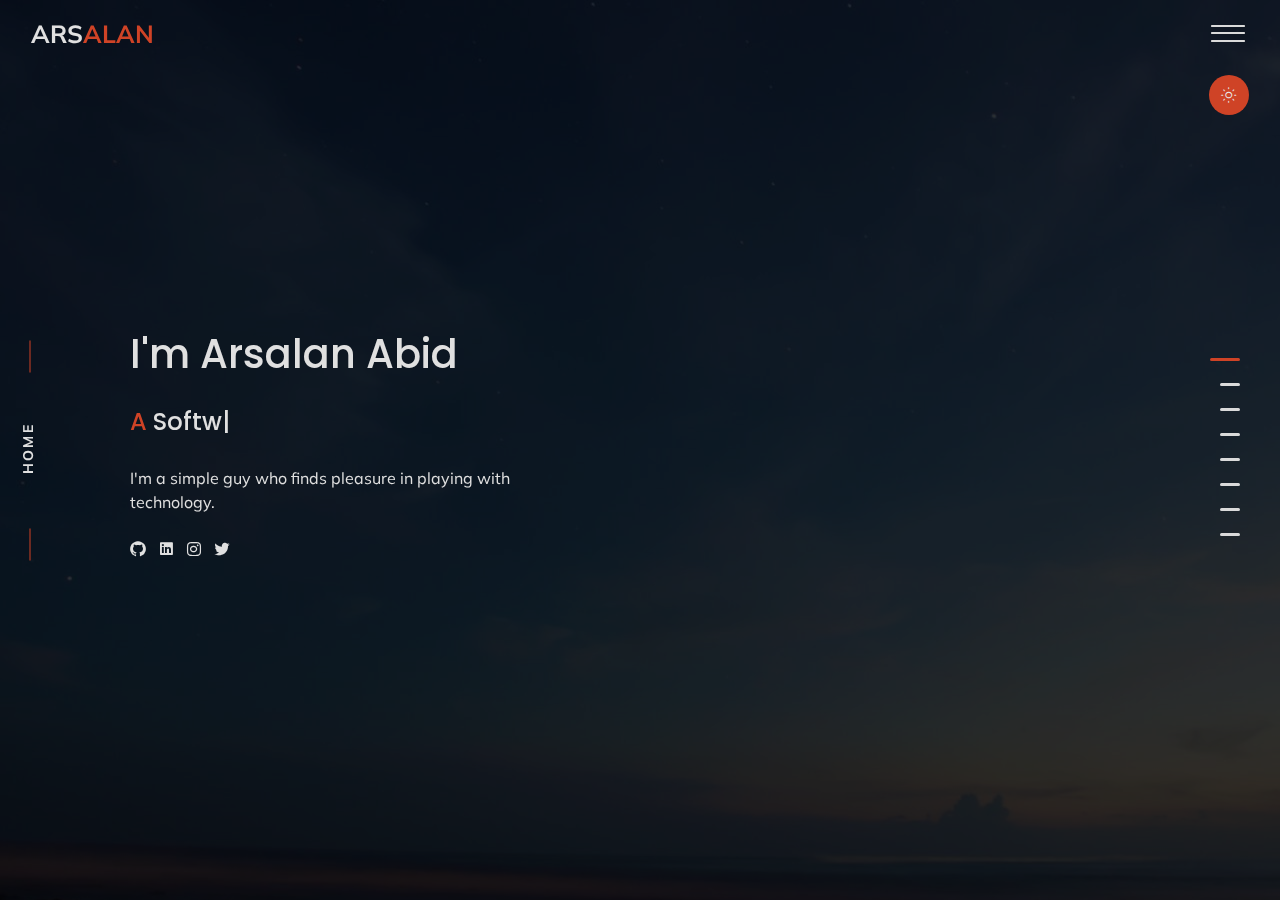
==== htdocs/index.html @ d3861e3c "linkedin address" ====
<!DOCTYPE html>
<html lang="en">
    
<head>
        <!--  meta tags  -->
        <meta charset="UTF-8">
        <meta name="viewport" content="width=device-width, initial-scale=1, shrink-to-fit=no">
        <meta name="description" content="Hi! I'm Arsalan, a software engineer, and here is my portfolio in form of a website." />
        <meta name="keywords" content="software engineer, arsalan.rex, arsalan abid" />
        <meta name="author" content="Arsalan" />

        <!--  Page title  -->
        <title>Arsalan</title>

        <!--  FavIcon  -->
        <link rel="shortcut icon" href="assets/img/favicon.ico">

        <!-- Google Fonts -->
		<link href="https://fonts.googleapis.com/css?family=Muli:400,600" rel="stylesheet">
		<link href="https://fonts.googleapis.com/css?family=Poppins:400,500,600,700" rel="stylesheet">

        <!--  plugins Css  -->
        <link rel="stylesheet" type="text/css" href="assets/css/plugins.css">
        <!--  Custom Style CSS  -->
        <link rel="stylesheet" href="assets/css/style.css">
    </head>

    <body class="pilling-page nill-dark"  data-spy="scroll" data-target="#scrollspy" data-offset="1">

        <!--  Pre Loader orange spinner -->
        <div id="overlayer">
            <span class="spinner-grow spinner-grow-lg loader" role="status" aria-hidden="true"></span>
        </div>


        <!--  Page Pilling  Strat  -->
		 <div id="pagepiling" class="pagepiling">

             <!--   Header Start -->
             <header>
                
                <!--  ARSALAN logo-->
                <div class="logo-area">
                     <a href="index.html" class="logo">
                         <span class="size-sm mb-0 font-weight-bold pl-3 text-dark text-left">ARS<span class="base-color">ALAN</span></span>
                     </a>
                 </div>

                 <div class="header-info-area">
                     <a class="overlay-menu-toggler lni-menu size-md" href="javascript:void(0);"></a>
                     <!--    Overlay Menu Start    -->
                     <div class="overlay-menu bg-blue py-3 px-4 text-center center-item">
                         <!-- Overlay Menu -->
                         <div id="scrollspy" class="overlay-menu-list">
                             <div class="container">
                                 <div class="row">
                                     <div class="col-lg-8 offset-lg-2 overlay-nav">
                                         <ul class="list-group text-left" id="myMenu">
                                             <li data-menuanchor="hero" class="list-group-item"><a href="#hero">Home</a></li>
                                             <li data-menuanchor="about" class="list-group-item"><a href="#about">About me</a></li>
                                             <li data-menuanchor="services" class="list-group-item"><a href="#services">Certifications</a></li>
                                             <li data-menuanchor="portfolio" class="list-group-item"><a href="#portfolio">Pet Projects and Publications</a></li>
                                             <li data-menuanchor="client" class="list-group-item"><a href="#testimonial">References</a></li>
                                         </ul>

                                         <ul class="list-group contact-info text-left mb-0">
                                             <li class="list-group-item"><span>Contact Info :</span></li>
                                             <li class="list-group-item"><span><i class="lni-map-marker"></i> Gaya-823001, India</span></li>
                                             <li class="list-group-item"><span><i class="lni-phone-handset"></i> +91 755-024-7086</span></li>
                                             <li class="list-group-item"><span><i class="lni-envelope"></i> arsalan.rex@gmail.com</span></li>
                                             <li class="list-group-item"><span>Follow me :</span></li>
                                             <li class="list-group-item">
                                                 <ul class="list-inline socails">
                                                    <li class="list-inline-item"><a href="https://github.com/arsalanrex" target="_blank"><i class="lni-github-original text-dark"></i></a></li>
                                                    <li class="list-inline-item"><a href="https://www.linkedin.com/in/arsalan-abid-33552b106/" target="_blank"><i class="lni-linkedin-original text-dark"></i></a></li>
                                                    <li class="list-inline-item"><a href="https://www.instagram.com/arsalan.rex/?hl=en" target="_blank"><i class="lni-instagram-original text-dark"></i></a></li>
                                                    <li class="list-inline-item"><a href="https://twitter.com/Arsalan_rex" target="_blank"><i class="lni-twitter-filled text-dark"></i></a></li>
                                                </ul>
                                             </li>
                                         </ul>
                                     </div>
                                 </div>
                             </div>
                         </div>
                     </div>
                     <!--    Overlay Menu End    -->
                 </div>
             </header>
             <!--   Header End   -->

            <!--    Hero Start    -->
            <section class="section pp-scrollable hero hero-01 bg-dark" id="hero" data-navigation-color="#fff" data-navigation-tooltip="HOME" data-background-image="assets/img/nill.jpg">
                <div class="display-table">
                    <div class="display-content">
                        <div class="container">
                            <div class="title-small">
                                <p class="text-dark">Home</p>
                            </div>
                            <div class="row justify-content-center">
                                <div class="col-lg-12">
                                    <div class="hero-content">
                                        <h1 class="text-dark mb-3">I'm Arsalan Abid</h1>
                                        <h4 class="text-dark text-capitalize mb-0"><span class="base-color">A  </span> <span class="element" data-elements="Software Developer.,System Administrator.,Mobile Application Developer.,Nerd."></span></h4>
                                        <p class="text-dark max-width-450 mx-0 my-4">I'm a simple guy who finds pleasure in playing with technology.</p>
                                        <div>
                                            <ul class="list-inline socails">
                                                <li class="list-inline-item"><a href="https://github.com/arsalanrex" target="_blank"><i class="lni-github-original text-dark"></i></a></li>
                                                <li class="list-inline-item"><a href="https://www.linkedin.com/in/arsalan-abid-33552b106/" target="_blank"><i class="lni-linkedin-original text-dark"></i></a></li>
                                                <li class="list-inline-item"><a href="https://www.instagram.com/arsalan.rex/?hl=en" target="_blank"><i class="lni-instagram-original text-dark"></i></a></li>
                                                <li class="list-inline-item"><a href="https://twitter.com/Arsalan_rex" target="_blank"><i class="lni-twitter-filled text-dark"></i></a></li>
                                            </ul>
                                        </div>
                                    </div>
                                </div>
                            </div>
                        </div>
                    </div>
                </div>
            </section>
            <!--    Hero End    -->

            <!--   About Start   -->
            <section id="about" class="section pp-scrollable about text-dark bg-dark" data-navigation-color="#fff" data-navigation-tooltip="ABOUT ME">
                <div class="display-table">
                    <div class="display-content">
                        <div class="container">
                        <div class="row">
                            <div class="title-small">
                                <p class="text-dark">About me</p>
                            </div>
                        </div>
                        <div class="row mt-4">
                            <div class="col-lg-6">
                                <img src="assets/img/me.jpg" alt="display picture" class="rounded img-thumbnail w-100">
                            </div>
                            <div class="col-lg-6 personal-item  mb-4 mb-lg-0">
                                <h2 class="text-dark mb-2">About <span class="base-color">Me</span></h2>
                                <h5 class="text-dark mb-3">Hello I'm Arsalan Abid</h5>
                                <div class="row">
                                    <div class="col-lg-5 col-sm-6 personal-info">
                                        <p class="text-dark">Birthday : <span class="text-gray"> 23 July 1998</span></p>
                                        <p class="text-dark">Phone : <span class="text-gray">+91 755 024 7086</span></p>
                                        <p class="text-dark">Residence : <span class="text-gray"> Gaya, Bihar, India</span></p>
                                    </div>
                                    <div class="col-lg-5 col-sm-6 personal-info">
                                        <p class="text-dark">Age : <span class="text-gray">22</span></p>
                                        <p class="text-dark">Degree : <span class="text-gray">B.Tech, MBA</span></p>
                                        <p class="text-dark">Mail : <span class="text-gray">arsalan.rex@gmail.com</span></p>
                                    </div>
                                </div>
                                <div class="row">
                                    <div class="col-12">
                                        <a href="cv/CV.pdf" target="_blank" class="pill-button mt-3 mb-lg-0 mr-4">Open Cv</a>
                                        <a href="mailto:arsalan.rex@gmail.com" class="pill-button mt-3 mb-lg-0"> Send Mail</a>
                                    </div>
                                </div>
                            </div>
                        </div>
                    </div>
                    </div>
                </div>
            </section>
            <!--    About End    -->

             <!--   Resume Start   -->
             <section id="resume" class="section pp-scrollable resume bg-dark" data-navigation-color="#fff" data-navigation-tooltip="RESUME">
                 <div class="display-table">
                     <div class="display-content">
                         <div class="container">
                         <div class="row">
                             <div class="title-small">
                                 <p class="text-dark">Resume</p>
                             </div>
                             <div class="col-lg-12">
                                 <div class="text-left">
                                     <h2 class="text-dark mb-3">My <span class="base-color">Resume</span></h2>
                                     <p class="text-muted">A quick summary.</p>
                                 </div>
                             </div>
                         </div>
                         <div class="row mt-4">
                             <div class="col-lg-6">
                                 <h3 class="text-dark mb-2"><i class="lni-graduation base-color"></i>Education</h3>
                                 <ul class="timeline">
                                    <li>
                                        <h6 class="base-color mb-0">Master of Business Administration</h6>
                                        <small class="text-muted ">2020 - 2022</small>
                                        <p class="text-dark py-3">
                                           National Institute of Business Administration, Chennai, TN <br>
                                           Major : Artificial Intelligence/Cloud Computing <br>
                                           CGPA : 9 (aggregate)
                                        </p>
                                    </li>
                                     <li>
                                         <h6 class="base-color mb-0">Bachelor of Technology</h6>
                                         <small class="text-muted ">2016 - 2020</small>
                                         <p class="text-dark py-3">
                                            Sathyabama University, Chennai, TN <br>
                                            Major : Information Technology <br>
                                            CGPA : 8.95 (aggregate)
                                         </p>
                                     </li>
                                     <li>
                                        <h6 class="base-color mb-0">Senior Secondary Education</h6>
                                        <small class="text-muted ">2014 - 2016</small>
                                        <p class="text-dark py-3">
                                            Creane Memorial Senior Secondary School, Gaya, BR <br>
                                            Major : Information Technology <br>
                                        </p>
                                    </li>
                                     <li>
                                         <h6 class="base-color mb-0">Schooling</h6>
                                         <small class="text-muted ">2004 - 2014</small>
                                         <p class="text-dark py-3">Creane Memorial School, Gaya, BR</p>
                                     </li>
                                 </ul>
                             </div>
                             <div class="col-lg-6">
                                 <h3 class="text-dark mb-2 mt-5 mt-lg-0"><i class="lni-pencil base-color"></i>Experience</h3>
                                 <ul class="timeline">
                                    <li>
                                        <h6 class="base-color mb-0">Software Engineer – Dev lead</h6>
                                        <small class="text-muted ">March/2022 to Present</small>
                                        <p class="text-dark py-3">
                                           Cognizant, Kolkata, WB<br>
                                           Migrating, remediating and redeploying over 500 vulnerabilities across 115 legacy (JAVA) applications for Royal Bank of Canada. 
                                           Migration of the said applications was done from SVN to GitHub.
                                       </p>
                                    </li>
                                    <li>
                                        <h6 class="base-color mb-0">Big Data Engineer</h6>
                                        <small class="text-muted ">February/2021 to March/2022</small>
                                        <p class="text-dark py-3">
                                           Cognizant, Kolkata, WB<br>
                                           Reverse engineering, business rule extraction and redesigning of Data Torrent framework (JAVA) for Royal Bank of Canada. 
                                           Migration and deployment of the said project to Scala with Spark SQL.
                                        </p>
                                    </li>
                                    <li>
                                        <h6 class="base-color mb-0">Programmer Analyst, CIS-Cloud-AWS Core</h6>
                                        <small class="text-muted ">December/2020 to February/2021</small>
                                        <p class="text-dark py-3">
                                           Cognizant, Kolkata, WB<br>
                                           Trained under ServiceNow Testing and Automated Test Framework.
                                       </p>
                                    </li>
                                     <li>
                                         <h6 class="base-color mb-0">Assistant Analyst Trainee - Project Lead</h6>
                                         <small class="text-muted ">January/2020 to May/2020</small>
                                         <p class="text-dark py-3">
                                            Cognizant, Chennai, TN<br>
                                            Trained as System Administrator and Application Developer from Cognizant.<br>
                                            Developed an automation application in ServiceNow that can distribute tasks to users based on constraints like experience, status and priority.
                                        </p>
                                     </li>
                                 </ul>
                             </div>
                         </div>
                         <div class="row pt-6">
                             <div class="col-lg-6">
                                 <div class="skill-box pt-4 pt-lg-0 mt-4 mt-lg-0">
                                     <div class="skillbar clearfix" data-percent="95%">
                                         <div class="skillbar-title"><span>Shell Scripting</span></div>
                                         <div class="skillbar-bar"></div>
                                         <div class="skill-bar-percent">95%</div>
                                     </div>
                                     <div class="skillbar clearfix " data-percent="85%">
                                         <div class="skillbar-title"><span>SQL</span></div>
                                         <div class="skillbar-bar"></div>
                                         <div class="skill-bar-percent">85%</div>
                                     </div>
                                     <div class="skillbar clearfix" data-percent="75%">
                                         <div class="skillbar-title"><span>JAVA</span></div>
                                         <div class="skillbar-bar"></div>
                                         <div class="skill-bar-percent">75%</div>
                                     </div>
                                     <div class="skillbar clearfix" data-percent="80%">
                                         <div class="skillbar-title"><span>Linux</span></div>
                                         <div class="skillbar-bar"></div>
                                         <div class="skill-bar-percent">80%</div>
                                     </div>
                                 </div>
                             </div>
                             <div class="col-lg-6">
                                <div class="skill-box pt-4 pt-lg-0 mt-4 mt-lg-0">
                                    <div class="skillbar clearfix" data-percent="95%">
                                        <div class="skillbar-title"><span>Big Data</span></div>
                                        <div class="skillbar-bar"></div>
                                        <div class="skill-bar-percent">70%</div>
                                    </div>
                                    <div class="skillbar clearfix " data-percent="85%">
                                        <div class="skillbar-title"><span>Mobile Application Development</span></div>
                                        <div class="skillbar-bar"></div>
                                        <div class="skill-bar-percent">85%</div>
                                    </div>
                                    <div class="skillbar clearfix" data-percent="75%">
                                        <div class="skillbar-title"><span>System Administrator</span></div>
                                        <div class="skillbar-bar"></div>
                                        <div class="skill-bar-percent">75%</div>
                                    </div>
                                    <div class="skillbar clearfix" data-percent="80%">
                                        <div class="skillbar-title"><span>ServiceNow</span></div>
                                        <div class="skillbar-bar"></div>
                                        <div class="skill-bar-percent">80%</div>
                                    </div>
                                </div>
                            </div>
                         </div>
                     </div>
                     </div>
                 </div>
             </section>
             <!--   Resume End   -->

             <!--   Certifications Start   -->
             <section id="services" class="section pp-scrollable services bg-dark" data-navigation-color="#fff" data-navigation-tooltip="CERTIFICATIONS">
                 <div class="display-table">
                     <div class="display-content">
                        <div class="container">
                         <div class="row">
                             <div class="title-small">
                                 <p class="text-dark">Certifications</p>
                             </div>
                             <div class="col-lg-12">
                                 <div class="text-left">
                                     <h2 class="text-dark mb-3">My <span class="base-color">Certifications</span></h2>
                                     <p class="text-muted">Areas I excel in.</p>
                                 </div>
                             </div>
                         </div>
                         <div class="row mt-4">
                             <!-- Item 01 -->
                             <div class="col-lg-4 text-left">
                                 <div class="services-item">
                                     <div class="float-left mt-lg-1 d-inline-block services-icon">
                                        <i class="lni-check-mark-circle size-md base-color"></i>
                                    </div>
                                     <div class="services-content">
                                         <h5 class="mb-3">Application Developer</h5>
                                         <p class="text-muted mb-0">Certified Application Developer - ServiceNow (August, 2020).</p>
                                     </div>
                                 </div>
                             </div>
                             <!-- Item 02 -->
                             <div class="col-lg-4 text-left">
                                 <div class="services-item">
                                     <div class="float-left mt-lg-1 d-inline-block services-icon">
                                         <i class="lni-check-mark-circle size-md base-color"></i>
                                     </div>
                                     <div class="services-content">
                                         <h5 class="mb-3">System Administrator</h5>
                                         <p class="text-muted mb-0">Certified System Administrator - ServiceNow (July, 2020).</p>
                                     </div>
                                 </div>
                             </div>
                             <!-- Item 03 -->
                             <div class="col-lg-4 text-left">
                                 <div class="services-item">
                                     <div class="float-left mt-lg-1 d-inline-block services-icon">
                                        <i class="lni-check-mark-circle size-md base-color"></i>
                                    </div>
                                     <div class="services-content">
                                         <h5 class="mb-3">Data Mining</h5>
                                         <p class="text-muted mb-0">Data Mining - NPTEL (April, 2019).</p>
                                     </div>
                                 </div>
                             </div>
                             <!-- Item 04 -->
                             <div class="col-lg-4 text-left">
                                 <div class="services-item">
                                     <div class="float-left mt-lg-1  d-inline-block services-icon">
                                        <i class="lni-check-mark-circle size-md base-color"></i>
                                    </div>
                                     <div class="services-content">
                                         <h5 class="mb-3">Networking</h5>
                                         <p class="text-muted mb-0">Introduction to Networks - Cisco Networking Academy (May, 2018).</p>
                                     </div>
                                 </div>
                             </div>
                             <!-- Item 05 -->
                             <div class="col-lg-4 text-left">
                                 <div class="services-item">
                                     <div class="float-left mt-lg-1 d-inline-block services-icon">
                                        <i class="lni-check-mark-circle size-md base-color"></i>
                                    </div>
                                     <div class="services-content">
                                         <h5 class="mb-3">Python</h5>
                                         <p class="text-muted mb-0">Programming, Data Structures and Algorithms Using Python - NPTEL (March, 2018).</p>
                                     </div>
                                 </div>
                             </div>
                             <!-- Item 06 -->
                             <div class="col-lg-4 text-left">
                                 <div class="services-item">
                                     <div class="float-left mt-lg-1 d-inline-block services-icon">
                                        <i class="lni-check-mark-circle size-md base-color"></i>
                                    </div>
                                     <div class="services-content">
                                         <h5 class="mb-3">Hacking Engagement</h5>
                                         <p class="text-muted mb-0">Hacking of websites and other web applications - Sensefil Technologies (March 2017).</p>
                                     </div>
                                 </div>
                             </div>
                         </div>
                     </div>
                     </div>
                 </div>
             </section>
             <!--   Services End   -->

            <!--  Portfolio Start  -->
            <section id="portfolio" class="section pp-scrollable portfolio bg-dark" data-navigation-color="#fff" data-navigation-tooltip="PROJECTS">
                <div class="display-table">
                    <div class="display-content">
                        <div class="container">
                        <div class="row">
                            <div class="title-small">
                                <p class="text-dark">Projects</p>
                            </div>
                            <div class="col-lg-12">
                                <div class="text-left">
                                    <h2 class="text-dark">Pet Projects and <span class="base-color">Publications</span></h2>
                                    <p class="text-muted mx-auto section-subtitle mt-3">Stuff I've been working on in my free time.</p>
                                </div>
                            </div>
                        </div>
                        <div class="row mt-4">
                            <div class="col-lg-6">
                                <h3 class="text-dark mb-2"><i class="lni-graduation base-color"></i>Pet Projects</h3>
                                <ul class="timeline">
                                    <li>
                                       <h6 class="base-color mb-0">Pdf management software</h6>
                                       <p class="text-dark py-3">An open-source, MIT licenced, computer software made for Linux operating system built using BASH script. 
                                        Uses pdftk and imagemagick dependencies.</p>
                                   </li>
                                    <li>
                                        <h6 class="base-color mb-0">Application to check if a mobile network is online</h6>
                                        <p class="text-dark py-3">An application to check if the SIM is active or not. 
                                            It shows offline in case the mobile is switched off or if it is in flight mode and online when the device is active.</p>
                                    </li>
                                    <li>
                                        <h6 class="base-color mb-0">Kitchen Management Application</h6>
                                        <p class="text-dark py-3">An application to manage, monitor and decide the daily consumption of food at an industrial level to minimize wastage. 
                                            Uses MySQL as the back-end database.</p>
                                    </li>
                                    <li>
                                        <h6 class="base-color mb-0">Messaging Application</h6>
                                        <p class="text-dark py-3">The application uses email ID instead of mobile numbers for better security and uses Google Firebase as the back-end database.</p>
                                    </li>
                                </ul>
                            </div>
                            <div class="col-lg-6">
                                <h3 class="text-dark mb-2 mt-5 mt-lg-0"><i class="lni-pencil base-color"></i>Publications</h3>
                                <ul class="timeline">
                                    <li>
                                        <h6 class="base-color mb-0">Multi-Tier Data Encryption Algorithm</h6>
                                        <small class="text-muted ">4th International Conference on Trends in Electronics and Informatics (ICOEI 2020) - IEEE, ISBN: 978-1-7281-5517-3</small>
                                        <p class="text-dark py-3">The algorithm(implemented using POSIX) performs encryption and decryption of data using pre-existing libraries
                                            (TAR, a utility from GNU project, OpenSSL, a toolkit containing the implementations of SSL and TLS protocols, Advanced encryption Standard, 
                                            AES-256-CBC and other open source libraries) to improve space complexity.</p>
                                    </li>
                                </ul>
                            </div>
                        </div>
                    </div>
                </div>
            </section>
            <!--   Portfolio End   -->

            <!-- Testimonial Start -->
            <section id="testimonial" class="section pp-scrollable testimonial text-center bg-dark" data-navigation-color="#fff" data-navigation-tooltip="REFERENCES">
                <div class="display-table">
                    <div class="display-content">
                        <div class="container">
                            <div class="row">
                                <div class="title-small">
                                    <p class="text-dark">References</p>
                                </div>
                                <div class="col-lg-12">
                                    <div class="text-left">
                                        <h2 class="text-dark">My  <span class="base-color">References</span></h2>
                                        <p class="text-muted mt-1">What people say about me</p>
                                    </div>
                                </div>
                            </div>
                            <div class="row mt-4">
                                <div class="col-12">
                                    <div class="owl-carousel">
                                        <!-- Item 01 -->
                                        <div class="testimonial-item text-left">
                                            <p class="mb-2 text-muted">" Quote 1 "</p>
                                            <div class="float-left mt-4 mr-3 mr-sm-4">
                                                <img src="assets/img/p1.jpg" alt="/" class="rounded-circle">
                                            </div>
                                            <h4 class="float-left mt-5">-Pranay Kumar, <span class="font-weight-bold">Tech Mahindra</span></h4>
                                        </div>
                                        <!-- Item 02 -->
                                        <div class="testimonial-item text-left">
                                            <p class="mb-2 text-muted">" Quote 2 "</p>
                                            <div class="float-left mt-4 mr-3 mr-sm-4">
                                                <img src="assets/img/p2.jpg" alt="/" class="rounded-circle">
                                            </div>
                                            <h4 class="float-left mt-5">-Uday Kumar, <span class="font-weight-bold">Cognizant</span></h4>
                                        </div>
                                        <!-- Item 03 -->
                                        <div class="testimonial-item text-left">
                                            <p class="mb-2 text-muted">" Quote 3 "</p>
                                            <div class="float-left mt-4 mr-3 mr-sm-4">
                                                <img src="assets/img/p3.jpg" alt="/" class="rounded-circle">
                                            </div>
                                            <h4 class="float-left mt-5">-Kuldeep Kumar, <span class="font-weight-bold">UX Designer</span></h4>
                                        </div>
                                        <!-- Item 04 -->
                                        <div class="testimonial-item text-left">
                                            <p class="mb-2 text-muted">" Quote 4 "</p>
                                            <div class="float-left mt-4 mr-3 mr-sm-4">
                                                <img src="assets/img/p4.jpg" alt="/" class="rounded-circle">
                                            </div>
                                            <h4 class="float-left mt-5">-Vimali JS, <span class="font-weight-bold">Sathyabama University</span></h4>
                                        </div>
                                    </div>
                                </div>
                            </div>
                        </div>
                    </div>
                </div>
            </section>
            <!--  Testimonial End  -->

            <!--   Contact Start   -->
            <section id="contact" class="section pp-scrollable contact bg-dark" data-navigation-color="#fff" data-navigation-tooltip="CONTACT">
                <div class="display-table">
                    <div class="display-content">
                        <div class="container">
                        <div class="row">
                            <div class="title-small">
                                <p class="text-dark">Get in Touch</p>
                            </div>
                            <div class="col-lg-12">
                                <div class="text-left">
                                    <h2 class="text-dark">Get <span class="base-color">In Touch</span></h2>
                                    <p class="text-muted mx-auto section-subtitle mt-3">Feel Free To Contact Me Any Time</p>
                                </div>
                            </div>
                        </div>

                        <div class="row mt-5">
                            <div class="col-lg-6 text-left">
                                <div class="contact-form">
                                    <h6 class="font-weight-semibold">Current Objective </h6>
                                    <p class="text-muted mt-3">To expand on my knowledge of Cyber Security, its workings, and real-time applications. 
                                        To gain skills that would help me further the studies done on the topic giving me an edge that would help me leave an imprint on the industry.</p>
                                    <div class="mt-4">
                                        <p class="mt-2 font-weight-bold"> Address : <span class="text-muted"> Gaya - 823001, India</span></p>
                                        <p class="mt-2 font-weight-bold"> Phone : <span class="text-muted"> +91 755-024-7086</span></p>
                                        <p class="mt-2 font-weight-bold"> Mail : <span class="text-muted">arsalan.abid@gmail.com </span></p>
                                    </div>
                                </div>
                            </div>
                        </div>
                    </div>
                    </div>
                </div>
            </section>
            <!--   Contact End   -->

             <!--   Footer Start   -->
             <div id="footer" class="section pp-scrollable footer" data-navigation-color="#fff" data-navigation-tooltip="FOOTER" data-background-image="assets/img/nill.jpg">
                 <div class="container-fluid">
                     <div class="row py-6">
                         <div class="title-small">
                             <p class="text-dark">Footer</p>
                         </div>
                         <div class="text-center m-auto">
                            <p class="text-dark size-sm">ARS<span class="base-color">ALAN</span></p>
                            <ul class="list-inline socails">
                               <li class="list-inline-item"><a href="https://github.com/arsalanrex" target="_blank"><i class="lni-github-original text-dark"></i></a></li>
                               <li class="list-inline-item"><a href="https://www.linkedin.com/in/mohammad-arsalan-abid/" target="_blank"><i class="lni-linkedin-original text-dark"></i></a></li>
                               <li class="list-inline-item"><a href="https://www.instagram.com/arsalan.rex/?hl=en" target="_blank"><i class="lni-instagram-original text-dark"></i></a></li>
                               <li class="list-inline-item"><a href="https://twitter.com/Arsalan_rex" target="_blank"><i class="lni-twitter-filled text-dark"></i></a></li>
                             </ul>
                         </div>
                     </div>
                 </div>
             </div>
             <!--   Footer End   -->

             <!--   Color Scheme  -->
             <a class="color-scheme text-white bg-base-color d-inline-block" href="javascript:void(0)"><i class="lni-sun"></i></a>

        </div>
        <!--  Page Pilling  End -->


        <!--  JavaScripts  -->
        <script data-cfasync="false" src="../../cdn-cgi/scripts/5c5dd728/cloudflare-static/email-decode.min.js"></script><script src="assets/js/jquery-3.4.1.min.js"></script>
        <!--  Plugins JS  -->
        <script src="assets/js/plugins.js"></script>
        <!--  Custom JS  -->
        <script src="assets/js/nill.js"></script>
    </body>

</html>
---- htdocs/assets/css/style.css ----
/***********************
    1.GENERAL
    2.PRELOADER
    3.FIX
    4.OVERLAY MENU
    5.HERO
    6.COUNT TO
    7.RESUME
    8.SKILL
    9.SERVICES
    10.PORTFOLIO
    11.CLIENT
    12.BLOG
    13.CONTACT
    14.FOOTER
    15.NILL-DARK
	16.RESPONSIVE
************************/
/*-------------------------
         GENERAL
-------------------------*/
html,
body {
    overscroll-behavior-y: contain;
}
body {
  font-family: "Muli", sans-serif;
}

::-moz-selection {
  background: rgba(255, 74, 41, 0.3);
}

::selection {
  background: rgba(255, 74, 41, 0.3);
}

::-moz-selection {
  background: rgba(255, 74, 41, 0.3);
}

.full-screen {
  height: 100vh;
}

h1, h2, h3, h4, h5, h6 {
  font-family: "Poppins", sans-serif;
  line-height: 1.618;
}

.base-color {
  color: #e24727 !important;
}

.bg-base-color {
  background-color: #e24727 !important;
}

.z-index {
  z-index: 2;
}

.w-40 {
  width: 40% !important;
}

h2 span {
  font-weight: 600;
}

.pt-6, .py-6 {
  padding-top: 6rem;
}

.pb-6, .py-6 {
  padding-bottom: 6rem;
}

a:hover {
  text-decoration: none;
}

a, button {
  outline: none !important;
}

.max-width-365 {
  max-width: 365px;
  margin: 0 auto;
}

.pill-button {
  background-color: #e24727;
  border: 2px solid #e24727;
  border-radius: 25px;
  padding: 10px 30px;
  color: #ffffff;
  -webkit-transition: all 0.3s ease;
  transition: all 0.3s ease;
  font-size: 16px;
  display: inline-block;
}

.pill-button:hover {
  background-color: #b73c23;
  border-color: #b73c23;
  color: #ffffff;
}

.display-table {
  display: table;
  width: 100%;
  height: 100%;
}

.display-content {
  vertical-align: middle;
  display: table-cell;
  padding: 5rem 0;
}

.center-item {
  display: -webkit-box;
  display: -ms-flexbox;
  display: flex;
  -webkit-box-pack: center;
  -ms-flex-pack: center;
  justify-content: center;
  -webkit-box-orient: vertical;
  -webkit-box-direction: normal;
  -ms-flex-direction: column;
  flex-direction: column;
  -webkit-box-align: center;
  -ms-flex-align: center;
  align-items: center;
}

/*-------------------------
        PRELOADER
-------------------------*/
#overlayer {
  width: 100%;
  height: 100%;
  position: fixed;
  z-index: 9999;
  background: #222;
}

.loader {
  position: fixed;
  top: calc(50% - 20px);
  left: calc(50% - 20px);
  z-index: 99999;
  color: #e24727;
}

/*-------------------------
        FIX
-------------------------*/
header {
  padding: 15px;
  width: 100%;
  background-color: transparent;
  position: fixed;
  z-index: 1030;
  top: 0;
}

#pp-nav li {
  margin: 0.75rem 0.5rem;
}

#pp-nav li a {
  padding: 0.5rem;
}

#pp-nav li span {
  width: 20px;
  height: 3px;
  background-color: #2a2a2b;
  border: none;
  border-radius: 1rem;
  -webkit-transition: all 0.5s ease;
  transition: all 0.5s ease;
}

#pp-nav li .active span {
  background-color: #e24727;
  width: 30px;
  -webkit-transform: translateX(-10px);
          transform: translateX(-10px);
}

#pp-nav li .pp-tooltip {
  color: #222;
  font-size: 10px;
  font-weight: 500;
  -webkit-transition: all 0.5s ease;
  transition: all 0.5s ease;
  -webkit-transform: translateY(-3px);
          transform: translateY(-3px);
}

#pp-nav li .active ~ .pp-tooltip {
  padding-right: 0.75rem;
}

#pp-nav.right {
  right: 2.5rem;
}

.pp-slidesNav li {
  margin: 0.75rem 0.5rem;
}

.pp-slidesNav span {
  width: 20px;
  height: 3px;
  background-color: #929292;
  border: none;
  border-radius: 1rem;
  -webkit-transition: all 0.5s ease;
  transition: all 0.5s ease;
}

.pp-slidesNav .active span {
  background-color: #9e6b2b;
  width: 30px;
  -webkit-transform: translateX(-10px);
          transform: translateX(-10px);
}

.title-small {
  position: absolute;
  top: calc(50% - 12px);
  width: 280px;
  left: -7rem;
  z-index: 2;
}

.title-small p {
  font-size: 14px;
  color: #000000;
  text-transform: uppercase;
  letter-spacing: 0.17em;
  text-align: center;
  -webkit-transform: rotate(-90deg);
          transform: rotate(-90deg);
  position: relative;
  display: block;
  font-weight: 700;
}

.title-small p:before {
  content: '';
  width: 32px;
  height: 1px;
  background: #e24727;
  position: absolute;
  left: 28px;
  top: 12px;
}

.title-small p:after {
  content: '';
  width: 32px;
  height: 1px;
  background: #e24727;
  position: absolute;
  top: 12px;
  right: 32px;
}

/*-------------------------
    OVERLAY MENU
-------------------------*/
.overlay-menu {
  background-color: #222;
  position: fixed;
  top: 0;
  right: 0;
  width: 100%;
  height: 100vh;
  -webkit-transition: all 0.3s ease;
  transition: all 0.3s ease;
  z-index: 1030;
  opacity: 0;
  visibility: hidden;
}

.overlay-menu a:hover {
  color: #e24727 !important;
}

.overlay-menu a.active {
  color: #e24727 !important;
}

.overlay-menu .overlay-menu-list {
  width: 100%;
}

.overlay-menu .overlay-menu-list .overlay-nav > ul {
  width: 50%;
  float: left;
}

.overlay-menu .overlay-menu-list .overlay-nav a, .overlay-menu .overlay-menu-list .overlay-nav span, .overlay-menu .overlay-menu-list .overlay-nav p {
  color: #dbdbdb;
  font-size: 14px;
  letter-spacing: 2px;
  padding: 0.75rem;
  display: inline-block;
  font-family: "Poppins", sans-serif;
  font-weight: 500;
}

.overlay-menu .overlay-menu-list .overlay-nav .contact-info li:first-child span {
  font-size: 16px;
  color: #ffffff;
  font-weight: 600;
}

.overlay-menu .overlay-menu-list .overlay-nav .contact-info li span i {
  font-size: 18px;
  position: relative;
  top: 2px;
}

.overlay-menu .overlay-menu-list .overlay-nav .contact-info .socails li i {
  font-size: 20px;
  font-weight: 400;
}

.overlay-menu .overlay-menu-list .list-group-item {
  padding: 0;
  margin: 0;
  border: none;
  background-color: transparent !important;
  text-transform: uppercase;
}

.overlay-menu.show {
  opacity: 1;
  visibility: visible;
  cursor: url(../img/cursor-white.png), auto;
}

.pilling-page .overlay-menu .overlay-menu-list .list-group-item {
  padding: 0;
  margin: 0;
  border: none;
  background-color: transparent !important;
  text-transform: uppercase;
}

.overlay-menu-toggler {
  position: absolute;
  top: 5px;
  color: #222 !important;
  padding: 10px;
  right: 24px;
  z-index: 1029;
  border-radius: 0 4px 4px 0;
  -webkit-transition: all 0.3s ease;
  transition: all 0.3s ease;
  opacity: 1;
}

.overlay-menu-toggler.move {
  opacity: 0;
}

/*-------------------------
          HERO
-------------------------*/
.hero .personal-item h1 {
  font-size: 2rem !important;
}

.hero .personal-item .personal-info p {
  font-weight: 600;
}

.hero .personal-item .personal-info span {
  font-weight: 300;
}

.hero .personal-img img {
  width: 100%;
  background-color: rgba(255, 255, 255, 0.4);
  border: none;
}

.hero .social-icon .list-inline-item i {
  font-size: 1.2rem;
}

.hero .social-icon .list-inline-item i:hover {
  color: #e24727 !important;
}

.hero .social-icon .list-inline-item:not(:last-child) {
  margin-right: 1rem;
}

/*-------------------------
          HERO
-------------------------*/
.hero-01 {
  background-size: cover;
  -webkit-box-shadow: inset 0 0 0 2000px rgba(255, 255, 255, 0.4);
  box-shadow: inset 0 0 0 2000px rgba(255, 255, 255, 0.4);
}

/*-------------------------
          HERO
-------------------------*/
.hero-02 .hero-content {
  position: absolute;
  top: 50%;
  left: 0;
  -webkit-transform: translateY(-50%);
          transform: translateY(-50%);
  z-index: 2;
  right: 0;
}

.hero-02 .hero-content p {
  max-width: 500px;
}

.hero-02 #hero-slider {
  opacity: 0.6;
}

.hero-02 .hero-item1 {
  background: url("../img/slider-1.jpg") no-repeat center;
}

.hero-02 .hero-item2 {
  background: url("../img/slider-2.jpg") no-repeat center;
}

.hero-02 .hero-item3 {
  background: url("../img/slider-3.jpg") no-repeat center;
}

.hero-02 .hero-slide {
  background-size: 100%;
}

.hero-02 .hero-slide.zoom {
  background-size: 200%;
  -webkit-transition: background-size 20s ease;
  transition: background-size 20s ease;
}

.hero-02 .hero-icon {
  text-align: center;
  position: absolute;
  bottom: 40px;
  z-index: 1;
  left: calc(50% - 8px);
  -webkit-animation: bounce 2s infinite;
          animation: bounce 2s infinite;
}

/*-------------------------
          HERO-03
-------------------------*/
.hero-03 .hero-center {
  position: relative;
  top: 50%;
  -webkit-transform: translateY(-50%);
          transform: translateY(-50%);
  z-index: 3;
}

.hero-03 .hero-content p {
  max-width: 500px;
}

.hero-03 .hero-icon {
  text-align: center;
  position: absolute;
  bottom: 40px;
  z-index: 1;
  left: calc(50% - 8px);
  -webkit-animation: bounce 2s infinite;
          animation: bounce 2s infinite;
}

.hero-03 .video-overlay {
  position: absolute;
  top: 0;
  left: auto;
  right: 0;
  bottom: 0;
  width: 100%;
  opacity: 0.3;
  overflow: hidden;
}

/*-------------------------
          HERO-04
-------------------------*/
.hero-04 .hero-item-image {
  height: 100%;
  background-size: cover !important;
}

.hero-04 .swiper-container {
  width: 100%;
  height: 100%;
}

.hero-04 .hero-swiper {
  height: 100vh;
  overflow-y: hidden;
}

.hero-04 .hero-swiper .hero-text {
  height: 100vh;
  overflow-y: hidden;
}

.hero-04 .hero-swiper .hero-text .swiper-slide {
  height: 100vh;
  overflow-y: hidden;
}

.hero-04 .hero-swiper .hero-images {
  height: 100vh;
  overflow-y: hidden;
}

.hero-04 .hero-swiper .hero-images .swiper-slide {
  height: 100vh;
  overflow-y: hidden;
}

.hero-04 .swiper-buttons {
  position: relative;
  bottom: 0;
}

.hero-04 .swiper-button-next, .hero-04 .swiper-button-prev {
  bottom: 0;
  top: inherit;
  width: 5rem;
  height: 3.5rem;
  background-color: #2a2a2b;
  outline: none !important;
}

.hero-04 .swiper-button-next::after, .hero-04 .swiper-button-prev::after {
  font-size: 1.5rem;
  color: #ffffff;
  font-weight: 700;
}

.hero-04 .swiper-button-next, .hero-04 .swiper-container-rtl .swiper-button-prev {
  left: 50%;
  right: inherit;
}

.hero-04 .swiper-button-prev, .hero-04 .swiper-container-rtl .swiper-button-next {
  right: 50%;
  left: inherit;
}

.hero-04 .swiper-slide {
  text-align: center;
  font-size: 18px;
  background: #fff;
}

.hero-04 .swiper-slide .hero-item-text {
  margin: auto;
  position: relative;
  height: 100%;
  max-width: 400px;
}

.hero-04 .swiper-slide .hero-item-text .slider-content {
  position: relative;
  top: 40%;
  -webkit-transform: translateY(-50%);
          transform: translateY(-50%);
}

.hero-04 .swiper-slide .hero-item-text .slider-content h2 {
  font-size: 4rem;
  font-weight: bold;
  font-family: 'Arima Madurai', cursive;
}

.hero-04 .swiper-slide .hero-item-text .slider-number {
  position: absolute;
  display: inline-block;
  left: -10px;
  bottom: -60px;
}

.hero-04 .swiper-slide .hero-item-text .slider-number span {
  font-family: 'Arima Madurai', cursive;
  font-weight: 900;
  font-size: 12rem;
  opacity: 0.2;
}

.hero-04 .text-swiper {
  position: relative;
  height: 100%;
}

/*-------------------------
         Count up
-------------------------*/
.count-number {
  font-size: 1.5rem;
}

.count-content {
  margin: 10px 0;
}

/*-------------------------
         RESUME
-------------------------*/
ul.timeline {
  list-style-type: none;
  position: relative;
}

ul.timeline:before {
  content: ' ';
  background: #929292;
  display: inline-block;
  position: absolute;
  left: 9px;
  top: 30px;
  width: 2px;
  height: 100%;
  z-index: 400;
}

ul.timeline > li:before {
  content: ' ';
  background-color: #ffffff;
  display: inline-block;
  border-radius: 50%;
  border: 3px solid #e24727;
  left: -40px;
  width: 20px;
  height: 20px;
  z-index: 400;
  top: 29px;
  position: relative;
}

.resume h3 i {
  padding-right: 0.75rem;
}

/*-------------------------
          Skill
-------------------------*/
.skill-box .skillbar {
  position: relative;
  display: block;
  width: 100%;
  height: 2px;
  border-radius: 5px;
  -webkit-transition: 0.1s linear;
  transition: 0.1s linear;
  background: #eee;
}

.skill-box .skillbar:not(:last-child) {
  margin-bottom: 40px;
}

.skill-box .skillbar-title {
  position: absolute;
  top: -28px;
  left: -17px;
  font-weight: 600;
  font-size: 14px;
}

.skill-box .skillbar-title span {
  margin-left: 18px;
}

.skill-box .skillbar-bar {
  height: 2px;
  width: 0;
  border-radius: 3px;
  float: left;
  background: #e24727;
}

.skill-box .skill-bar-percent {
  position: absolute;
  font-weight: 500;
  bottom: 8px;
  right: 0;
}

/*-------------------------
         Services
-------------------------*/
.services .services-item {
  background-color: rgba(200, 200, 200, 0.05);
  border-radius: 4px;
  padding: 25px 10px;
  margin-bottom: 30px;
}

.services .services-item:hover .services-icon {
  -webkit-transform: rotateY(360deg);
          transform: rotateY(360deg);
  -webkit-transition: 0.9s ease;
  transition: 0.9s ease;
}

.services .services-content {
  padding-left: 3rem;
}

/*-------------------------
         PORTFOLIO
-------------------------*/
.portfolio .portfolio-filter li a {
  color: #222;
  border-radius: 20px;
  display: block;
  padding: 5px 15px;
  -webkit-transition: all 0.3s;
  transition: all 0.3s;
}

.portfolio .portfolio-filter a.active {
  background-color: #e24727 !important;
  color: #ffffff !important;
}

.portfolio .portfolio-filter a:hover {
  background-color: #e24727 !important;
  color: #ffffff !important;
}

.portfolio .portfolio-item img {
  -webkit-transition: all .5s ease;
  transition: all .5s ease;
}

.portfolio .portfolio-item-content {
  position: relative;
  overflow: hidden;
}

.portfolio .portfolio-item-content:hover img {
  -webkit-transform: scale(1.2);
          transform: scale(1.2);
  border-radius: 0.25rem;
}

.portfolio .portfolio-item-content:hover .img-overlay {
  opacity: 1;
  visibility: visible;
  border-radius: 0.25rem;
}

.portfolio .portfolio-item-content img {
  width: 100%;
}

.portfolio .img-overlay {
  position: absolute;
  top: 0;
  left: 0;
  width: 100%;
  height: 100%;
  background-color: rgba(255, 74, 41, 0.3);
  opacity: 0;
  visibility: hidden;
  -webkit-transition: all 0.5s ease;
  transition: all 0.5s ease;
  border-radius: 50%;
}

.portfolio .img-overlay:before {
  content: "";
  height: 45%;
  width: 40%;
  position: absolute;
  border-top: 1px solid #ffffff;
  border-left: 1px solid #ffffff;
  top: 18px;
  left: 18px;
}

.portfolio .img-overlay:after {
  content: "";
  height: 45%;
  width: 40%;
  position: absolute;
  border-bottom: 1px solid #ffffff;
  border-right: 1px solid #ffffff;
  bottom: 18px;
  right: 18px;
}

.portfolio .img-overlay-content {
  position: relative;
  top: 50%;
  -webkit-transform: translate(0, -50%);
          transform: translate(0, -50%);
}

.portfolio .img-overlay-content p {
  background-color: #929292;
  height: 35px;
  width: 35px;
  display: inline-block;
}

.portfolio .img-overlay-content i {
  line-height: 35px;
}

.portfolio .img-overlay-content a:hover {
  background-color: #e24727;
  color: #ffffff;
}

.portfolio .portfolio-icon a, .portfolio .portfolio-icon button {
  background-color: #ffffff;
  color: rgba(0, 0, 0, 0.8);
  width: 35px;
  height: 35px;
  line-height: 37px;
  margin: 0 8px;
  display: inline-block;
  border-radius: 4px;
  -webkit-transition: all 0.3s ease;
  transition: all 0.3s ease;
  border: none;
}

.portfolio .portfolio-icon a i, .portfolio .portfolio-icon button i {
  font-size: 18px;
  font-weight: 700;
}

.portfolio .portfolio-icon a:hover, .portfolio .portfolio-icon button:hover {
  background-color: #e24727;
  color: #ffffff;
}

.portfolio-single .modal-dialog {
  max-width: 75%;
}

.max-width-450 {
  max-width: 450px;
  margin: 0 auto;
}

/*-------------------------
       TESTIMONIAL
-------------------------*/
.testimonial .owl-carousel{
    -ms-touch-action: pan-x;
    touch-action: pan-x;
}
.testimonial .testimonial-item {
  max-width: 750px;
  margin: 0 auto;
  border-radius: 4px;
  background-color: rgba(200, 200, 200, 0.05) !important;
  padding: 30px;
  overflow: hidden;
}

.testimonial .testimonial-item p {
  font-size: 16px;
  font-weight: 400;
  line-height: 2em;
}

.testimonial .testimonial-item h4 {
  font-size: 14px;
  font-weight: 300 !important;
  line-height: 2em;
}

.testimonial .testimonial-item h4 span {
  font-size: 14px;
  font-weight: 300 !important;
  line-height: 2em;
}

.testimonial .owl-dot span {
  display: block;
  width: 15px;
  height: 5px;
  background-color: #929292;
  margin: 0 4px;
  border-radius: 15px;
  -webkit-transition: all 0.5s ease;
  transition: all 0.5s ease;
}

.testimonial .owl-dot.active span {
  width: 30px;
  background-color: #e24727;
}

.testimonial .owl-carousel .testimonial-item img {
  width: 80px;
  border: 2px solid #e24727;
  border-radius: 5px;
}

.testimonial .owl-item .testimonial-item {
  -webkit-transition: all 0.5s ease;
  transition: all 0.5s ease;
}

.testimonial .owl-nav {
  display: block;
  position: absolute;
  bottom: -25px;
  left: calc(50% - 48px);
}

.testimonial .owl-nav .owl-prev span, .testimonial .owl-nav .owl-next span {
  background: #e24727;
  color: #ffffff;
  width: 38px;
  height: 38px;
  font-size: 30px;
  line-height: 35px;
  text-align: center;
  display: inline-block;
  cursor: pointer;
  border-radius: 30px;
  margin: 0 5px;
}

.testimonial .owl-stage-outer {
  padding-top: 1rem;
  padding-bottom: 3rem;
}

/*-------------------------
          BLOG
-------------------------*/
.blog .blog-item {
  margin-bottom: 15px;
  margin-top: 15px;
}

.blog .image-blog img {
  width: 100%;
}

.blog .blog-content {
  background-color: rgba(200, 200, 200, 0.05) !important;
}

.blog .blog-link button {
  background-color: transparent;
  border: none;
  padding: 0;
}

.blog .blog-link button:hover {
  color: #b73c23 !important;
}

.blog-single .modal-dialog {
  max-width: 75%;
}

/*-------------------------
          CONTACT
-------------------------*/
.contact ::-moz-placeholder, .contact .form-control::-moz-placeholder {
  color: #929292;
}

.contact .form-item .form-control {
  background: rgba(255, 255, 255, 0.4);
  border-radius: 0;
  -webkit-box-shadow: none;
          box-shadow: none;
  height: 44px;
  font-size: 14px;
  position: relative;
  -webkit-transition: border .9s ease;
  transition: border .9s ease;
  border: none;
  border-bottom: 1px solid #929292;
  color: #e24727;
}

.contact .form-item .form-control:focus {
  border-bottom: 1px solid #e24727;
}

.contact .contact-form textarea {
  min-height: 175px;
}

.contact .contact-form h3 {
  padding-right: 2rem;
}

.contact #message.toast {
  max-width: 500px;
  padding: 2px 0 1px;
  position: relative;
  top: 18px;
  display: inline-block;
  left: 20px;
  border-radius: 25px;
  -webkit-border-radius: 25px;
  -moz-border-radius: 25px;
  -ms-border-radius: 25px;
  -o-border-radius: 25px;
}

.contact .toast button span {
  position: relative;
  top: 8px;
}

/*-------------------------
        Map Location
-------------------------*/
#my-map {
  width: 100%;
  height: 350px;
}

/*-------------------------
          FOOTER
-------------------------*/
.footer {
  background-size: cover;
  -webkit-box-shadow: inset 0 0 0 2000px rgba(255, 255, 255, 0.4);
  box-shadow: inset 0 0 0 2000px rgba(255, 255, 255, 0.4);
}

.footer .socails li i {
  font-size: 20px;
  font-weight: 400;
}

.footer .socails li i:hover {
  color: #e24727 !important;
}

/*-------------------------
       COLOR SCHEME
-------------------------*/
.color-scheme {
  position: fixed;
  z-index: 999;
  right: 31px;
  top: 75px;
  padding: .5rem .75rem;
  border-radius: 50%;
  -webkit-transition: all 0.5s ease;
  transition: all 0.5s ease;
}

.color-scheme:hover {
  color: #ffffff;
}

.color-scheme i {
  position: relative;
  top: 1px;
}

/*-------------------------
        404-page
-------------------------*/
.page-404 {
  position: relative;
}

.error-404 h1 {
  font-size: 7rem;
  font-family: "Arima Madurai", cursive;
}

.error-404 .error-content {
  margin-top: -30px;
}

.error-404 .error-content h2 {
  font-family: "Arima Madurai", cursive;
  font-size: 2.5rem;
}

.error-404 .error-content p {
  font-family: "Arima Madurai", cursive;
  font-size: 1rem;
  text-align: center;
  margin: 0 auto;
  max-width: 600px;
}

.right-social {
  position: fixed;
  right: 25px;
  top: 0;
  width: 50px;
  bottom: 0;
  z-index: 5;
}

.right-social ul {
  list-style: none;
  padding-left: 0;
  width: 100%;
  text-align: center;
  top: 50%;
  position: relative;
  -webkit-transform: translateY(-50%);
  transform: translateY(-50%);
  margin: 0;
}

.right-social ul li {
  padding: 5px;
}

.right-social ul li a {
  font-size: 1.25rem;
  padding: 5px;
  display: block;
}

.right-social ul li a:hover i {
  color: #e24727 !important;
}

@media (max-width: 767px) {
  .right-social {
    position: initial;
    width: 100%;
  }
  .right-social ul {
    position: initial;
    -webkit-transform: none;
    transform: none;
  }
  .right-social ul li {
    display: inline-block;
  }
}

/*-------------------------
       Nill RTL
-------------------------*/
.nill-rtl {
  direction: rtl;
  text-align: right;
}

.nill-rtl .logo {
  direction: ltr;
}

.nill-rtl .overlay-menu-toggler {
  left: 24px;
  right: inherit;
}

.nill-rtl .socails {
  padding-right: 0 !important;
}

.nill-rtl .socails li:first-child {
  margin-right: 0 !important;
}

.nill-rtl .social-icon {
  padding-right: 0 !important;
}

.nill-rtl .social-icon li:first-child {
  margin-right: 0 !important;
}

.nill-rtl .social-icon li:last-child {
  margin-right: 1rem !important;
}

.nill-rtl .title-small {
  right: -7rem;
}

.nill-rtl .title-small p {
  -webkit-transform: rotate(90deg);
          transform: rotate(90deg);
}

.nill-rtl #pp-nav .active ~ .pp-tooltip {
  padding-left: 1rem;
}

.nill-rtl #pp-nav .pp-tooltip {
  padding-left: 0.5rem;
  -webkit-transform: translateY(-3px);
          transform: translateY(-3px);
}

.nill-rtl #pp-nav li {
  margin: 0.75rem 0;
}

.nill-rtl #pp-nav li .active span {
  -webkit-transform: translateX(0px);
  transform: translateX(0px);
}

.nill-rtl #pp-nav.left {
  left: 37px;
}

.nill-rtl .about a.pill-button:first-child {
  margin-left: 1.5rem;
}

.nill-rtl .resume ul.timeline::before {
  left: inherit;
  right: 9px;
}

.nill-rtl .resume ul.timeline > li::before {
  left: inherit;
  right: -40px;
}

.nill-rtl .skill-box .skillbar-bar {
  float: right;
}

.nill-rtl .skill-box .skillbar-title {
  left: inherit;
  right: 3px;
}

.nill-rtl .skill-box .skill-bar-percent {
  right: inherit;
  left: 0;
}

.nill-rtl .services .services-content {
  padding-left: inherit;
  padding-right: 3rem;
}

.nill-rtl .testimonial-item h4 {
  float: right;
}

.nill-rtl .blog-content ul {
  padding-right: 0 !important;
}

.nill-rtl .modal-header .close {
  padding: 0 !important;
  margin: 0 !important;
}

.nill-rtl ul.checkmark-list {
  padding-right: 0 !important;
}

.nill-rtl .mfp-counter {
  direction: ltr;
}

.nill-rtl .contact h6 {
  text-align: right;
}

.nill-rtl .contact-form div, .nill-rtl .contact-form h6, .nill-rtl .contact-form p {
  text-align: right;
}

.nill-rtl .contact #message.toast {
  left: -20px;
}

.nill-rtl .contact #message.toast button {
  float: left;
  padding-right: inherit;
  padding-left: 1rem !important;
}

.nill-rtl .color-scheme {
  right: inherit;
  left: 31px;
}

.nill-rtl .color-scheme i {
  -webkit-transform: rotateY(180deg);
          transform: rotateY(180deg);
  display: inline-block;
}

.nill-rtl .error-404 h1 {
  direction: ltr !important;
}

.nill-rtl .right-social {
  right: initial;
  left: 25px;
}

.nill-rtl .right-social .social-icon li:last-child {
  margin-right: 0 !important;
}

/*-------------------------
    MONO
-------------------------*/
.mono .base-color {
  color: #2a2a2b !important;
}

.mono .bg-base-color {
  background-color: #2a2a2b !important;
}

.mono .pill-button {
  background-color: #2a2a2b;
  border: 2px solid #2a2a2b;
}

.mono .pill-button:hover {
  background-color: black;
  border-color: black;
}

.mono .loader {
  color: rgba(255, 255, 255, 0.4);
}

.mono #pp-nav li .active span {
  background-color: #2a2a2b;
}

.mono .title-small p:before {
  background: #2a2a2b;
}

.mono .title-small p:after {
  background: #2a2a2b;
}

.mono .overlay-menu a:hover {
  color: #ffffff !important;
}

.mono .overlay-menu a.active {
  color: #ffffff !important;
}

.mono .hero .social-icon .list-inline-item i:hover {
  color: black !important;
}

.mono ul.timeline > li:before {
  border: 3px solid #2a2a2b;
}

.mono .skill-box .skillbar-bar {
  background: #2a2a2b;
}

.mono .portfolio .portfolio-filter a.active {
  background-color: black !important;
}

.mono .portfolio .portfolio-filter a:hover {
  background-color: black !important;
}

.mono .portfolio .img-overlay {
  background-color: rgba(0, 0, 0, 0.8);
}

.mono .portfolio .img-overlay-content a:hover {
  background-color: black;
}

.mono .portfolio .portfolio-icon a:hover, .mono .portfolio .portfolio-icon button:hover {
  background-color: black;
}

.mono .testimonial .owl-dot.active span {
  background-color: black;
}

.mono .testimonial .owl-carousel .testimonial-item img {
  border: 2px solid #777777;
}

.mono .testimonial .owl-nav .owl-prev span, .mono .testimonial .owl-nav .owl-next span {
  background: black;
}

.mono .blog .blog-link button {
  color: #2a2a2b;
}

.mono .blog .blog-link button:hover {
  color: black !important;
}

.mono .footer .socails li i:hover {
  color: black !important;
}

.mono .right-social ul li a:hover i {
  color: black !important;
}

/*-------------------------
       Nill DARK
-------------------------*/
body.nill-dark {
  background-color: #222;
  color: #ffffff;
}

.nill-dark .hero, .nill-dark .hero-02 .hero-item1, .nill-dark .hero-02 .hero-item2, .nill-dark .hero-02 .hero-item3, .nill-dark .footer {
  -webkit-box-shadow: inset 0 0 0 2000px rgba(0, 0, 0, 0.8);
          box-shadow: inset 0 0 0 2000px rgba(0, 0, 0, 0.8);
}

.nill-dark .hero-03 {
  -webkit-box-shadow: none;
          box-shadow: none;
}

.nill-dark .hero-04 .swiper-slide {
  background-color: #222;
}

.nill-dark .hero-04 .swiper-button-next, .nill-dark .hero-04 .swiper-button-prev {
  background-color: #ffffff;
}

.nill-dark .hero-04 .swiper-button-next:after, .nill-dark .hero-04 .swiper-button-prev:after {
  color: #222;
}

.nill-dark .text-dark {
  color: #f4f4f4 !important;
}

.nill-dark a.text-dark:hover {
  color: #f4f4f4 !important;
}

.nill-dark a.text-dark:focus {
  color: #f4f4f4 !important;
}

.nill-dark .comment-info a {
  color: #f4f4f4 !important;
}

.nill-dark .comment-info a:hover {
  color: #e24727 !important;
}

.nill-dark .form-item .form-control {
  color: #f4f4f4 !important;
  border-bottom: 1px solid #eee;
  background: transparent;
}

.nill-dark .form-item .form-control:focus {
  border-bottom: 1px solid #e24727;
}

.nill-dark .text-muted {
  color: #dbdbdb !important;
}

.nill-dark .bg-dark, .nill-dark .bg-white {
  background-color: #222 !important;
}

.nill-dark .services-item {
  background-color: #2a2a2b !important;
}

.nill-dark .img-thumbnail {
  background-color: transparent;
  border: 1px solid rgba(255, 255, 255, 0.4);
}

.nill-dark #pp-nav li span, .nill-dark .pp-slidesNav span {
  background-color: #eee;
}

.nill-dark #pp-nav li .active span, .nill-dark .pp-slidesNav .active span {
  background-color: #e24727;
}

.nill-dark .pp-tooltip {
  color: #f4f4f4 !important;
}

.nill-dark .overlay-menu-toggler {
  color: #eee !important;
}

.nill-dark .portfolio-filter li a {
  color: #dbdbdb !important;
}

.nill-dark .portfolio .portfolio-item-content {
  border-color: rgba(27, 30, 33, 0.9);
}

.nill-dark .portfolio .portfolio-item-content:hover {
  background-color: rgba(27, 30, 33, 0.9);
}

.nill-dark .portfolio .portfolio-icon a {
  color: #222;
  background-color: #f4f4f4;
}

.nill-dark .portfolio .portfolio-icon a:hover {
  background-color: #e24727;
  color: #f4f4f4;
}

.nill-dark .testimonial .testimonial-item {
  background-color: #2a2a2b !important;
}

.nill-dark .blog .blog-content {
  background-color: #2a2a2b !important;
}

.nill-dark .blog .blog-link:hover {
  color: #f4f4f4;
}

.nill-dark .blog .blog-item h5 a:hover {
  color: #e24727 !important;
}

.nill-dark .navbar-nav .nav-item a:hover, .nill-dark .navbar a:hover {
  color: #e24727 !important;
}

.nill-dark .navbar a:hover {
  color: #e24727 !important;
}

.nill-dark .testimonial .owl-dot span {
  background-color: #dbdbdb;
}

.nill-dark .testimonial .owl-dot.active span {
  background-color: #e24727;
}

.nill-dark .blog .blog-link button:hover {
  color: #dbdbdb !important;
}

.nill-dark .pill-button:hover {
  color: #f4f4f4;
}

.nill-dark.mono .base-color {
  color: #ffffff !important;
}

.nill-dark.mono .bg-base-color {
  background-color: #ffffff !important;
}

.nill-dark.mono .pill-button {
  background-color: #f0f0f0;
  border: 2px solid #f0f0f0;
  color: #2a2a2b;
}

.nill-dark.mono .pill-button:hover {
  background-color: #ffffff;
  border-color: #ffffff;
}

.nill-dark.mono #pp-nav li .active span {
  background-color: #ffffff !important;
}

.nill-dark.mono .title-small p:before {
  background: #ffffff;
}

.nill-dark.mono .title-small p:after {
  background: #ffffff;
}

.nill-dark.mono .hero .social-icon .list-inline-item i:hover {
  color: #a8a8a8 !important;
}

.nill-dark.mono ul.timeline > li:before {
  border: 3px solid #ffffff;
}

.nill-dark.mono .skill-box .skillbar-bar {
  background: #ffffff;
}

.nill-dark.mono .skill-box .skillbar {
  background-color: #929292;
}

.nill-dark.mono .portfolio .portfolio-filter a.active {
  background-color: #ffffff !important;
  color: #2a2a2b !important;
}

.nill-dark.mono .portfolio .portfolio-filter a:hover {
  background-color: #ffffff !important;
  color: #2a2a2b !important;
}

.nill-dark.mono .portfolio .img-overlay {
  background-color: rgba(0, 0, 0, 0.8);
}

.nill-dark.mono .portfolio .img-overlay-content a:hover {
  background-color: #a8a8a8;
}

.nill-dark.mono .portfolio .portfolio-icon a:hover, .nill-dark.mono .portfolio .portfolio-icon button:hover {
  background-color: #a8a8a8;
}

.nill-dark.mono .testimonial .owl-dot.active span {
  background-color: #a8a8a8;
}

.nill-dark.mono .testimonial .owl-carousel .testimonial-item img {
  border: 2px solid white;
}

.nill-dark.mono .testimonial .owl-nav .owl-prev span, .nill-dark.mono .testimonial .owl-nav .owl-next span {
  background: #a8a8a8;
}

.nill-dark.mono .blog .blog-item h5 a:hover {
  color: #f4f4f4 !important;
}

.nill-dark.mono .blog .blog-link button {
  color: #ffffff;
}

.nill-dark.mono .blog .blog-link button:hover {
  color: #f4f4f4 !important;
}

.nill-dark.mono .footer .socails li i:hover {
  color: #919191 !important;
}

.nill-dark.mono .color-scheme i {
  color: #2a2a2b;
}

.nill-dark.mono .right-social ul li a:hover i {
  color: #ffffff !important;
}

@media (max-width: 991px) {
  .nill-dark .hero-04 .swiper-slide {
    background-color: rgba(0, 0, 0, 0.8) !important;
  }
}

@media (max-width: 767px) {
  .nill-dark header {
    background-color: #222 !important;
    -webkit-box-shadow: 0 1px 3px 0 rgba(255, 255, 255, 0.4);
            box-shadow: 0 1px 3px 0 rgba(255, 255, 255, 0.4);
  }
}

/*-------------------------
       MEDIA SCREENS
-------------------------*/
@media (min-width: 768px) {
  .pl-md-6 {
    padding-left: 4rem;
  }
  .testimonial .owl-nav {
    display: none;
  }
}

@media (min-width: 1200px) {
  .pilling-page .container {
    max-width: 1050px;
  }
  #myVideo {
    width: 100%;
  }
}

@media (max-width: 1199px) {
  .section {
    padding-right: 6rem;
    padding-left: 6rem;
  }
  #services h2 {
    font-size: 50px;
  }
  .hero-02 .hero-slide {
    background-size: auto 100%;
  }
  .hero-02 .hero-slide.zoom {
    background-size: auto 200%;
  }
  .hero-04 {
    padding: 0 !important;
  }
  .hero-04 .swiper-slide .hero-item-text {
    margin-left: 90px;
  }
}

@media (max-width: 991px) {
  body {
    padding-top: 63px;
  }
  body.pilling-page {
    padding-top: 0;
  }
  .personal-item {
    margin-top: 1.5rem !important;
  }
  .hero-04 .hero-left-title {
    position: absolute;
    z-index: 3;
    top: 50%;
  }
  .hero-04 .text-swiper.bg-dark {
    background-color: transparent !important;
  }
  .hero-04 .hero-text {
    position: absolute;
    z-index: 2;
    height: 100%;
    width: 100%;
    padding: 0;
  }
  .hero-04 .hero-text .swiper-slide {
    background-color: rgba(255, 255, 255, 0.7);
    opacity: 0 !important;
  }
  .hero-04 .hero-text .swiper-slide.swiper-slide-active {
    opacity: 1 !important;
  }
  .hero-04 .hero-text .swiper-slide .hero-item-text {
    max-width: 500px;
    padding: 0 15px;
    margin: 0 auto;
  }
  .hero-04 .hero-text .swiper-slide .hero-item-text .slider-number {
    bottom: 0px;
    left: 5px;
  }
  .hero-04 .swiper-buttons {
    display: none;
  }
  .hero-04 .swiper-button-next, .hero-04 .swiper-container-rtl .swiper-button-prev {
    left: 50%;
  }
  .hero-04 .swiper-button-prev, .hero-04 .swiper-container-rtl .swiper-button-next {
    right: 50%;
  }
}

@media (max-width: 767px) {
    header {
        background-color: #fff;
        -webkit-box-shadow: 0 1px 3px 0 #eee;
        box-shadow: 0 1px 3px 0 #eee;
    }
    .testimonial .display-content{
        padding-bottom: 9rem;
    }
    .owl-carousel .owl-stage-outer{
        overflow-x: hidden;
        overflow-y: inherit;
    }
  .overlay-menu-toggler {
    right: 0.5rem;
  }
  .overlay-menu .overlay-menu-list .overlay-nav a, .overlay-menu .overlay-menu-list .overlay-nav span, .overlay-menu .overlay-menu-list .overlay-nav p {
    font-size: 12px;
    padding: 0.5rem;
  }
  #pp-nav {
    display: none;
  }
  .title-small {
    display: none;
  }
  .section {
    padding-left: 0.5rem;
    padding-right: 0.5rem;
    padding-top: 2rem;
  }
  .fix-logo {
    display: none;
  }
  #services h2 {
    font-size: 40px;
  }
  .testimonial .owl-dot {
    display: none;
  }
  .color-scheme {
    right: 15px;
  }
  .hero-04 .swiper-slide .hero-item-text .slider-content h2 {
    font-size: 3rem;
  }
}

@media (max-width: 575px) {
  .comments img {
    width: 85px;
  }
  .comment-info {
    margin-left: 100px;
  }
  #message.toast {
    top: 18px;
    left: inherit;
    font-size: 12px;
    padding: 3px 0;
  }
  .overlay-nav a, .overlay-nav span, .overlay-nav p {
    padding: 0.5rem;
    letter-spacing: 1px;
  }
  .overlay-menu .overlay-menu-list .overlay-nav > ul {
    width: 100%;
    float: none;
    margin-bottom: 2rem;
  }
  #services h2 {
    font-size: 30px;
  }
  .testimonial .display-table, .testimonial .display-content {
    display: block;
  }
  .testimonial .testimonial-item {
    padding: 15px;
  }
  .blog-single .modal-dialog, .portfolio-single .modal-dialog {
    max-width: 100%;
  }
}
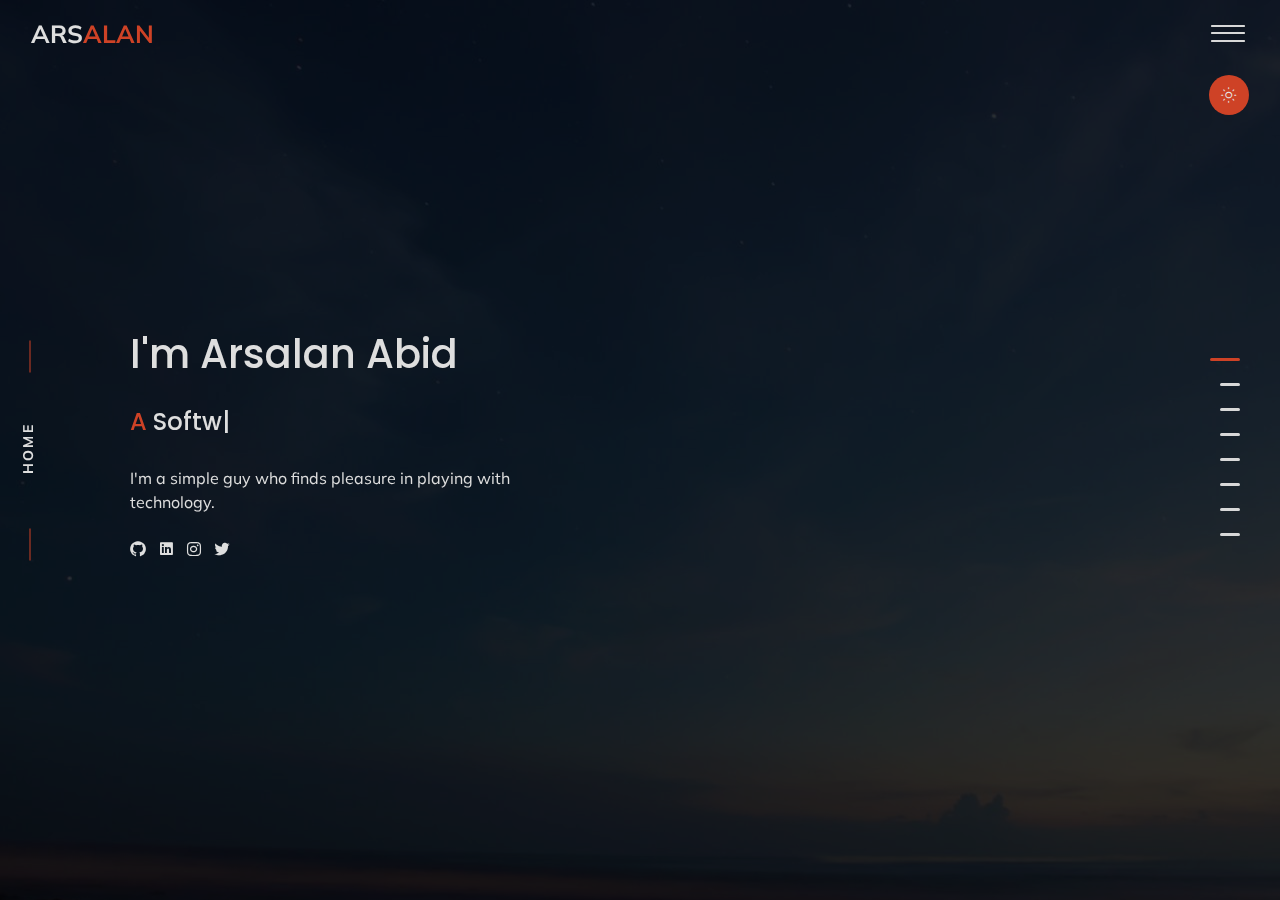
==== commit edca2ee0: "linkedin address" ====
--- a/htdocs/index.html
+++ b/htdocs/index.html
@@ -72,7 +72,7 @@
                                              <li class="list-group-item">
                                                  <ul class="list-inline socails">
                                                     <li class="list-inline-item"><a href="https://github.com/arsalanrex" target="_blank"><i class="lni-github-original text-dark"></i></a></li>
-                                                    <li class="list-inline-item"><a href="https://www.linkedin.com/in/arsalan-abid-33552b106/" target="_blank"><i class="lni-linkedin-original text-dark"></i></a></li>
+                                                    <li class="list-inline-item"><a href="https://www.linkedin.com/in/mohammad-arsalan-abid" target="_blank"><i class="lni-linkedin-original text-dark"></i></a></li>
                                                     <li class="list-inline-item"><a href="https://www.instagram.com/arsalan.rex/?hl=en" target="_blank"><i class="lni-instagram-original text-dark"></i></a></li>
                                                     <li class="list-inline-item"><a href="https://twitter.com/Arsalan_rex" target="_blank"><i class="lni-twitter-filled text-dark"></i></a></li>
                                                 </ul>
@@ -105,7 +105,7 @@
                                         <div>
                                             <ul class="list-inline socails">
                                                 <li class="list-inline-item"><a href="https://github.com/arsalanrex" target="_blank"><i class="lni-github-original text-dark"></i></a></li>
-                                                <li class="list-inline-item"><a href="https://www.linkedin.com/in/arsalan-abid-33552b106/" target="_blank"><i class="lni-linkedin-original text-dark"></i></a></li>
+                                                <li class="list-inline-item"><a href="https://www.linkedin.com/in/mohammad-arsalan-abid" target="_blank"><i class="lni-linkedin-original text-dark"></i></a></li>
                                                 <li class="list-inline-item"><a href="https://www.instagram.com/arsalan.rex/?hl=en" target="_blank"><i class="lni-instagram-original text-dark"></i></a></li>
                                                 <li class="list-inline-item"><a href="https://twitter.com/Arsalan_rex" target="_blank"><i class="lni-twitter-filled text-dark"></i></a></li>
                                             </ul>
@@ -575,7 +575,7 @@
                             <p class="text-dark size-sm">ARS<span class="base-color">ALAN</span></p>
                             <ul class="list-inline socails">
                                <li class="list-inline-item"><a href="https://github.com/arsalanrex" target="_blank"><i class="lni-github-original text-dark"></i></a></li>
-                               <li class="list-inline-item"><a href="https://www.linkedin.com/in/mohammad-arsalan-abid/" target="_blank"><i class="lni-linkedin-original text-dark"></i></a></li>
+                               <li class="list-inline-item"><a href="https://www.linkedin.com/in/mohammad-arsalan-abid" target="_blank"><i class="lni-linkedin-original text-dark"></i></a></li>
                                <li class="list-inline-item"><a href="https://www.instagram.com/arsalan.rex/?hl=en" target="_blank"><i class="lni-instagram-original text-dark"></i></a></li>
                                <li class="list-inline-item"><a href="https://twitter.com/Arsalan_rex" target="_blank"><i class="lni-twitter-filled text-dark"></i></a></li>
                              </ul>
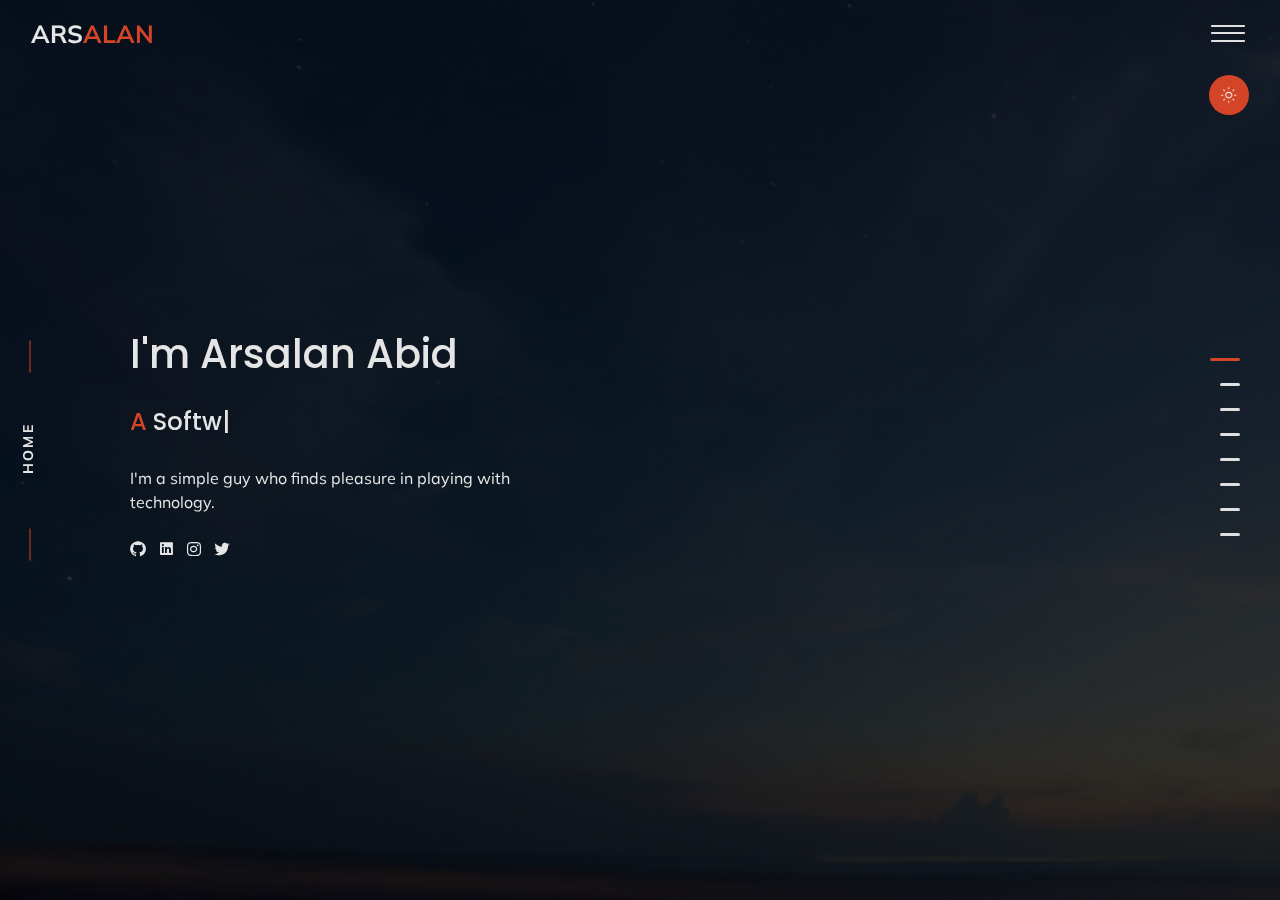
==== commit 66608ac2: "update" ====
--- a/htdocs/index.html
+++ b/htdocs/index.html
@@ -105,7 +105,7 @@
                                         <div>
                                             <ul class="list-inline socails">
                                                 <li class="list-inline-item"><a href="https://github.com/arsalanrex" target="_blank"><i class="lni-github-original text-dark"></i></a></li>
-                                                <li class="list-inline-item"><a href="https://www.linkedin.com/in/mohammad-arsalan-abid" target="_blank"><i class="lni-linkedin-original text-dark"></i></a></li>
+                                                <li class="list-inline-item"><a href="https://www.linkedin.com/in/mohabid" target="_blank"><i class="lni-linkedin-original text-dark"></i></a></li>
                                                 <li class="list-inline-item"><a href="https://www.instagram.com/arsalan.rex/?hl=en" target="_blank"><i class="lni-instagram-original text-dark"></i></a></li>
                                                 <li class="list-inline-item"><a href="https://twitter.com/Arsalan_rex" target="_blank"><i class="lni-twitter-filled text-dark"></i></a></li>
                                             </ul>
@@ -143,8 +143,8 @@
                                         <p class="text-dark">Residence : <span class="text-gray"> Gaya, Bihar, India</span></p>
                                     </div>
                                     <div class="col-lg-5 col-sm-6 personal-info">
-                                        <p class="text-dark">Age : <span class="text-gray">22</span></p>
-                                        <p class="text-dark">Degree : <span class="text-gray">B.Tech, MBA</span></p>
+                                        <p class="text-dark">Age : <span class="text-gray">25</span></p>
+                                        <p class="text-dark">Degree : <span class="text-gray">B.Tech, MBA.</span></p>
                                         <p class="text-dark">Mail : <span class="text-gray">arsalan.rex@gmail.com</span></p>
                                     </div>
                                 </div>
@@ -182,6 +182,15 @@
                              <div class="col-lg-6">
                                  <h3 class="text-dark mb-2"><i class="lni-graduation base-color"></i>Education</h3>
                                  <ul class="timeline">
+                                    <li>
+                                        <h6 class="base-color mb-0">Master of Technology</h6>
+                                        <small class="text-muted ">2023 - 2025</small>
+                                        <p class="text-dark py-3">
+                                           Indian Institute of Technology, Jodhpur, RJ <br>
+                                           Major : Data and Computational Science <br>
+                                           CGPA : (in progress)
+                                        </p>
+                                    </li>
                                     <li>
                                         <h6 class="base-color mb-0">Master of Business Administration</h6>
                                         <small class="text-muted ">2020 - 2022</small>
@@ -219,11 +228,19 @@
                                  <h3 class="text-dark mb-2 mt-5 mt-lg-0"><i class="lni-pencil base-color"></i>Experience</h3>
                                  <ul class="timeline">
                                     <li>
-                                        <h6 class="base-color mb-0">Software Engineer – Dev lead</h6>
-                                        <small class="text-muted ">March/2022 to Present</small>
+                                        <h6 class="base-color mb-0">Business Analyst</h6>
+                                        <small class="text-muted ">January 2023 to Present</small>
                                         <p class="text-dark py-3">
                                            Cognizant, Kolkata, WB<br>
-                                           Migrating, remediating and redeploying over 500 vulnerabilities across 115 legacy (JAVA) applications for Royal Bank of Canada. 
+                                           RHEL8 migration is the largest tech currency work project in the last five years.
+                                           Worked with Royal Bank of Canada to reverse engineer, upgrade and deploy over 250 legacy applications from JAVA 6 to JAVA 11.
+                                       </p>
+                                    <li>
+                                        <h6 class="base-color mb-0">Software Engineer – Dev lead</h6>
+                                        <small class="text-muted ">March/2022 to January/2023</small>
+                                        <p class="text-dark py-3">
+                                           Cognizant, Kolkata, WB<br>
+                                           Remediation and redeploying of over 500 vulnerabilities across 115 (JAVA) applications for Royal Bank of Canada. 
                                            Migration of the said applications was done from SVN to GitHub.
                                        </p>
                                     </li>
@@ -324,12 +341,72 @@
                              <div class="col-lg-12">
                                  <div class="text-left">
                                      <h2 class="text-dark mb-3">My <span class="base-color">Certifications</span></h2>
-                                     <p class="text-muted">Areas I excel in.</p>
+                                     <p class="text-muted">Professional Development.</p>
                                  </div>
                              </div>
                          </div>
                          <div class="row mt-4">
-                             <!-- Item 01 -->
+                            <!-- Item 12 -->
+                            <div class="col-lg-4 text-left">
+                                <div class="services-item">
+                                    <div class="float-left mt-lg-1 d-inline-block services-icon">
+                                       <i class="lni-check-mark-circle size-md base-color"></i>
+                                   </div>
+                                    <div class="services-content">
+                                        <h5 class="mb-3">Python</h5>
+                                        <p class="text-muted mb-0">Rank 1 worldwide – Python, HackerRank (December 2022).</p>
+                                    </div>
+                                </div>
+                            </div>
+                            <!-- Item 11 -->
+                            <div class="col-lg-4 text-left">
+                                <div class="services-item">
+                                    <div class="float-left mt-lg-1 d-inline-block services-icon">
+                                       <i class="lni-check-mark-circle size-md base-color"></i>
+                                   </div>
+                                    <div class="services-content">
+                                        <h5 class="mb-3">Python</h5>
+                                        <p class="text-muted mb-0">2022 Complete Python Bootcamp, Udemy (September 2022).</p>
+                                    </div>
+                                </div>
+                            </div>
+                            <!-- Item 10 -->
+                            <div class="col-lg-4 text-left">
+                                <div class="services-item">
+                                    <div class="float-left mt-lg-1 d-inline-block services-icon">
+                                       <i class="lni-check-mark-circle size-md base-color"></i>
+                                   </div>
+                                    <div class="services-content">
+                                        <h5 class="mb-3">ServiceNow</h5>
+                                        <p class="text-muted mb-0">Performance Analytics, ServiceNow (April 2021).</p>
+                                    </div>
+                                </div>
+                            </div>
+                            <!-- Item 09 -->
+                            <div class="col-lg-4 text-left">
+                                <div class="services-item">
+                                    <div class="float-left mt-lg-1 d-inline-block services-icon">
+                                       <i class="lni-check-mark-circle size-md base-color"></i>
+                                   </div>
+                                    <div class="services-content">
+                                        <h5 class="mb-3">Scrum Agile</h5>
+                                        <p class="text-muted mb-0">Scrum Agile Project Management, Udemy (January 2021).</p>
+                                    </div>
+                                </div>
+                            </div>
+                            <!-- Item 08 -->
+                            <div class="col-lg-4 text-left">
+                                <div class="services-item">
+                                    <div class="float-left mt-lg-1 d-inline-block services-icon">
+                                       <i class="lni-check-mark-circle size-md base-color"></i>
+                                   </div>
+                                    <div class="services-content">
+                                        <h5 class="mb-3">EC2</h5>
+                                        <p class="text-muted mb-0">Amazon Elastic Compute Cloud (EC2), Amazon (December 2020).</p>
+                                    </div>
+                                </div>
+                            </div>
+                             <!-- Item 07 -->
                              <div class="col-lg-4 text-left">
                                  <div class="services-item">
                                      <div class="float-left mt-lg-1 d-inline-block services-icon">
@@ -341,7 +418,7 @@
                                      </div>
                                  </div>
                              </div>
-                             <!-- Item 02 -->
+                             <!-- Item 06 -->
                              <div class="col-lg-4 text-left">
                                  <div class="services-item">
                                      <div class="float-left mt-lg-1 d-inline-block services-icon">
@@ -350,30 +427,6 @@
                                      <div class="services-content">
                                          <h5 class="mb-3">System Administrator</h5>
                                          <p class="text-muted mb-0">Certified System Administrator - ServiceNow (July, 2020).</p>
-                                     </div>
-                                 </div>
-                             </div>
-                             <!-- Item 03 -->
-                             <div class="col-lg-4 text-left">
-                                 <div class="services-item">
-                                     <div class="float-left mt-lg-1 d-inline-block services-icon">
-                                        <i class="lni-check-mark-circle size-md base-color"></i>
-                                    </div>
-                                     <div class="services-content">
-                                         <h5 class="mb-3">Data Mining</h5>
-                                         <p class="text-muted mb-0">Data Mining - NPTEL (April, 2019).</p>
-                                     </div>
-                                 </div>
-                             </div>
-                             <!-- Item 04 -->
-                             <div class="col-lg-4 text-left">
-                                 <div class="services-item">
-                                     <div class="float-left mt-lg-1  d-inline-block services-icon">
-                                        <i class="lni-check-mark-circle size-md base-color"></i>
-                                    </div>
-                                     <div class="services-content">
-                                         <h5 class="mb-3">Networking</h5>
-                                         <p class="text-muted mb-0">Introduction to Networks - Cisco Networking Academy (May, 2018).</p>
                                      </div>
                                  </div>
                              </div>
@@ -384,12 +437,48 @@
                                         <i class="lni-check-mark-circle size-md base-color"></i>
                                     </div>
                                      <div class="services-content">
+                                         <h5 class="mb-3">Microsoft Excel</h5>
+                                         <p class="text-muted mb-0">Microsoft Excel Basic to Advanced Certification, Udemy (January 2020).</p>
+                                     </div>
+                                 </div>
+                             </div>
+                             <!-- Item 04 -->
+                             <div class="col-lg-4 text-left">
+                                 <div class="services-item">
+                                     <div class="float-left mt-lg-1 d-inline-block services-icon">
+                                        <i class="lni-check-mark-circle size-md base-color"></i>
+                                    </div>
+                                     <div class="services-content">
+                                         <h5 class="mb-3">Data Mining</h5>
+                                         <p class="text-muted mb-0">Data Mining - NPTEL (April, 2019).</p>
+                                     </div>
+                                 </div>
+                             </div>
+                             <!-- Item 03 -->
+                             <div class="col-lg-4 text-left">
+                                 <div class="services-item">
+                                     <div class="float-left mt-lg-1  d-inline-block services-icon">
+                                        <i class="lni-check-mark-circle size-md base-color"></i>
+                                    </div>
+                                     <div class="services-content">
+                                         <h5 class="mb-3">Networking</h5>
+                                         <p class="text-muted mb-0">Introduction to Networks - Cisco Networking Academy (May, 2018).</p>
+                                     </div>
+                                 </div>
+                             </div>
+                             <!-- Item 02 -->
+                             <div class="col-lg-4 text-left">
+                                 <div class="services-item">
+                                     <div class="float-left mt-lg-1 d-inline-block services-icon">
+                                        <i class="lni-check-mark-circle size-md base-color"></i>
+                                    </div>
+                                     <div class="services-content">
                                          <h5 class="mb-3">Python</h5>
                                          <p class="text-muted mb-0">Programming, Data Structures and Algorithms Using Python - NPTEL (March, 2018).</p>
                                      </div>
                                  </div>
                              </div>
-                             <!-- Item 06 -->
+                             <!-- Item 01 -->
                              <div class="col-lg-4 text-left">
                                  <div class="services-item">
                                      <div class="float-left mt-lg-1 d-inline-block services-icon">
@@ -488,36 +577,40 @@
                                     <div class="owl-carousel">
                                         <!-- Item 01 -->
                                         <div class="testimonial-item text-left">
-                                            <p class="mb-2 text-muted">" Quote 1 "</p>
+                                            <p class="mb-2 text-muted">"Mohammad is a great personal to be worked with, always ready to help teammates, he is keen to learn and grow everytime. Enjoying to working with him."</p>
                                             <div class="float-left mt-4 mr-3 mr-sm-4">
-                                                <img src="assets/img/p1.jpg" alt="/" class="rounded-circle">
+                                                <img src="https://media.licdn.com/dms/image/C4E03AQELnj8PtSZNLA/profile-displayphoto-shrink_400_400/0/1563398218235?e=1700697600&v=beta&t=5X8kd5dAN1gYbZZ5IbdMu6gy-K2C-HpljTjZQweehpE" alt="/" class="rounded-circle">
+                                            </div>
+                                            <h4 class="float-left mt-5">-Ravi Vadadoriya, <span class="font-weight-bold">CIBS</span></h4>
+                                        </div>
+                                        <!-- Item 02 -->
+                                        <div class="testimonial-item text-left">
+                                            <p class="mb-2 text-muted">"Worked with Arsalan, he is the perfect example as a Smart worker!"</p>
+                                            <p> </p><p> </p>
+                                            <div class="float-left mt-4 mr-3 mr-sm-4">
+                                                <img src="https://media.licdn.com/dms/image/D5603AQHqnfb7DRg76Q/profile-displayphoto-shrink_400_400/0/1691756193745?e=1700697600&v=beta&t=r1M1ic5jWvC8exwm5GkLIposmQ_HY8aLRzUdsjvu398" alt="/" class="rounded-circle">
+                                            </div>
+                                            <h4 class="float-left mt-5">-Shaik Younus, <span class="font-weight-bold">BYJU's</span></h4>
+                                        </div>
+                                        <!-- Item 03 -->
+                                        <div class="testimonial-item text-left">
+                                            <p class="mb-2 text-muted">"'Sheer brilliance’ is the phrase that comes to mind when I think about Arsalan.</p> 
+                                            <p>I was particularly impressed by Arsalan’s ability to handle even the toughest assignments—effortlessly. That skill often takes years to develop among even professionals, but it seemed to come naturally to him."</p>
+                                            <p>As a team member or a leader, Arsalan earns my highest recommendation.</p>
+                                            <div class="float-left mt-4 mr-3 mr-sm-4">
+                                                <!-- <img src="assets/img/p2.jpg" alt="/" class="rounded-circle"> -->
+                                                <img src="https://media.licdn.com/dms/image/D4E03AQEIL4JTTpDyeA/profile-displayphoto-shrink_400_400/0/1689189793498?e=1700697600&v=beta&t=bYFIc2da7L4urHi3jAK-eHB4M0KxCVuBp0bYIB6yr1Y" alt="/" class="rounded-circle">
                                             </div>
                                             <h4 class="float-left mt-5">-Pranay Kumar, <span class="font-weight-bold">Tech Mahindra</span></h4>
                                         </div>
-                                        <!-- Item 02 -->
-                                        <div class="testimonial-item text-left">
-                                            <p class="mb-2 text-muted">" Quote 2 "</p>
-                                            <div class="float-left mt-4 mr-3 mr-sm-4">
-                                                <img src="assets/img/p2.jpg" alt="/" class="rounded-circle">
-                                            </div>
-                                            <h4 class="float-left mt-5">-Uday Kumar, <span class="font-weight-bold">Cognizant</span></h4>
-                                        </div>
-                                        <!-- Item 03 -->
-                                        <div class="testimonial-item text-left">
-                                            <p class="mb-2 text-muted">" Quote 3 "</p>
-                                            <div class="float-left mt-4 mr-3 mr-sm-4">
-                                                <img src="assets/img/p3.jpg" alt="/" class="rounded-circle">
-                                            </div>
-                                            <h4 class="float-left mt-5">-Kuldeep Kumar, <span class="font-weight-bold">UX Designer</span></h4>
-                                        </div>
                                         <!-- Item 04 -->
-                                        <div class="testimonial-item text-left">
-                                            <p class="mb-2 text-muted">" Quote 4 "</p>
+                                        <!-- <div class="testimonial-item text-left">
+                                            <p class="mb-2 text-muted">" Quote "</p>
                                             <div class="float-left mt-4 mr-3 mr-sm-4">
                                                 <img src="assets/img/p4.jpg" alt="/" class="rounded-circle">
                                             </div>
                                             <h4 class="float-left mt-5">-Vimali JS, <span class="font-weight-bold">Sathyabama University</span></h4>
-                                        </div>
+                                        </div> -->
                                     </div>
                                 </div>
                             </div>
@@ -575,7 +668,7 @@
                             <p class="text-dark size-sm">ARS<span class="base-color">ALAN</span></p>
                             <ul class="list-inline socails">
                                <li class="list-inline-item"><a href="https://github.com/arsalanrex" target="_blank"><i class="lni-github-original text-dark"></i></a></li>
-                               <li class="list-inline-item"><a href="https://www.linkedin.com/in/mohammad-arsalan-abid" target="_blank"><i class="lni-linkedin-original text-dark"></i></a></li>
+                               <li class="list-inline-item"><a href="https://www.linkedin.com/in/mohabid" target="_blank"><i class="lni-linkedin-original text-dark"></i></a></li>
                                <li class="list-inline-item"><a href="https://www.instagram.com/arsalan.rex/?hl=en" target="_blank"><i class="lni-instagram-original text-dark"></i></a></li>
                                <li class="list-inline-item"><a href="https://twitter.com/Arsalan_rex" target="_blank"><i class="lni-twitter-filled text-dark"></i></a></li>
                              </ul>
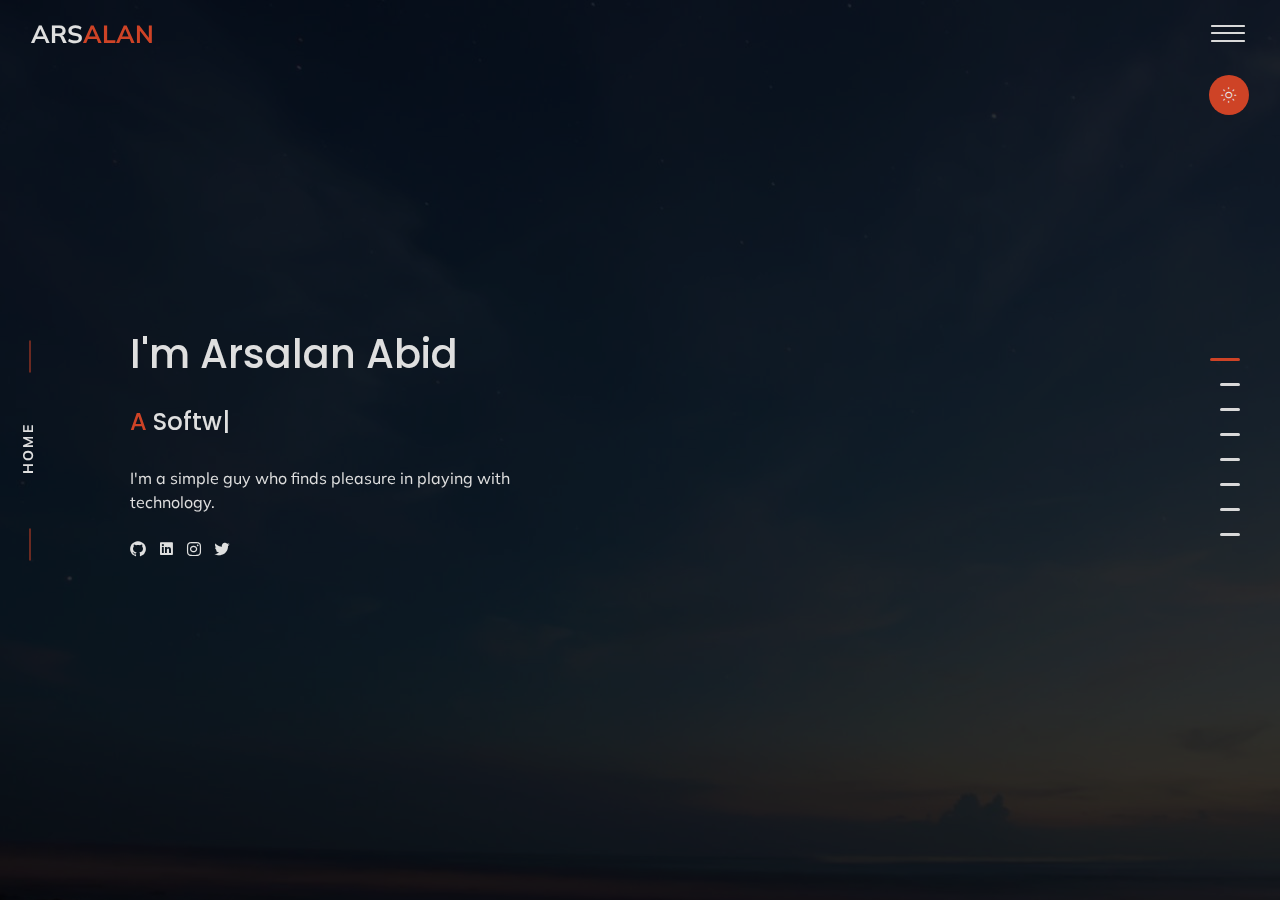
==== commit 717bdaad: "python bar" ====
--- a/htdocs/index.html
+++ b/htdocs/index.html
@@ -311,9 +311,9 @@
                                         <div class="skill-bar-percent">85%</div>
                                     </div>
                                     <div class="skillbar clearfix" data-percent="75%">
-                                        <div class="skillbar-title"><span>System Administrator</span></div>
+                                        <div class="skillbar-title"><span>Python</span></div>
                                         <div class="skillbar-bar"></div>
-                                        <div class="skill-bar-percent">75%</div>
+                                        <div class="skill-bar-percent">90%</div>
                                     </div>
                                     <div class="skillbar clearfix" data-percent="80%">
                                         <div class="skillbar-title"><span>ServiceNow</span></div>
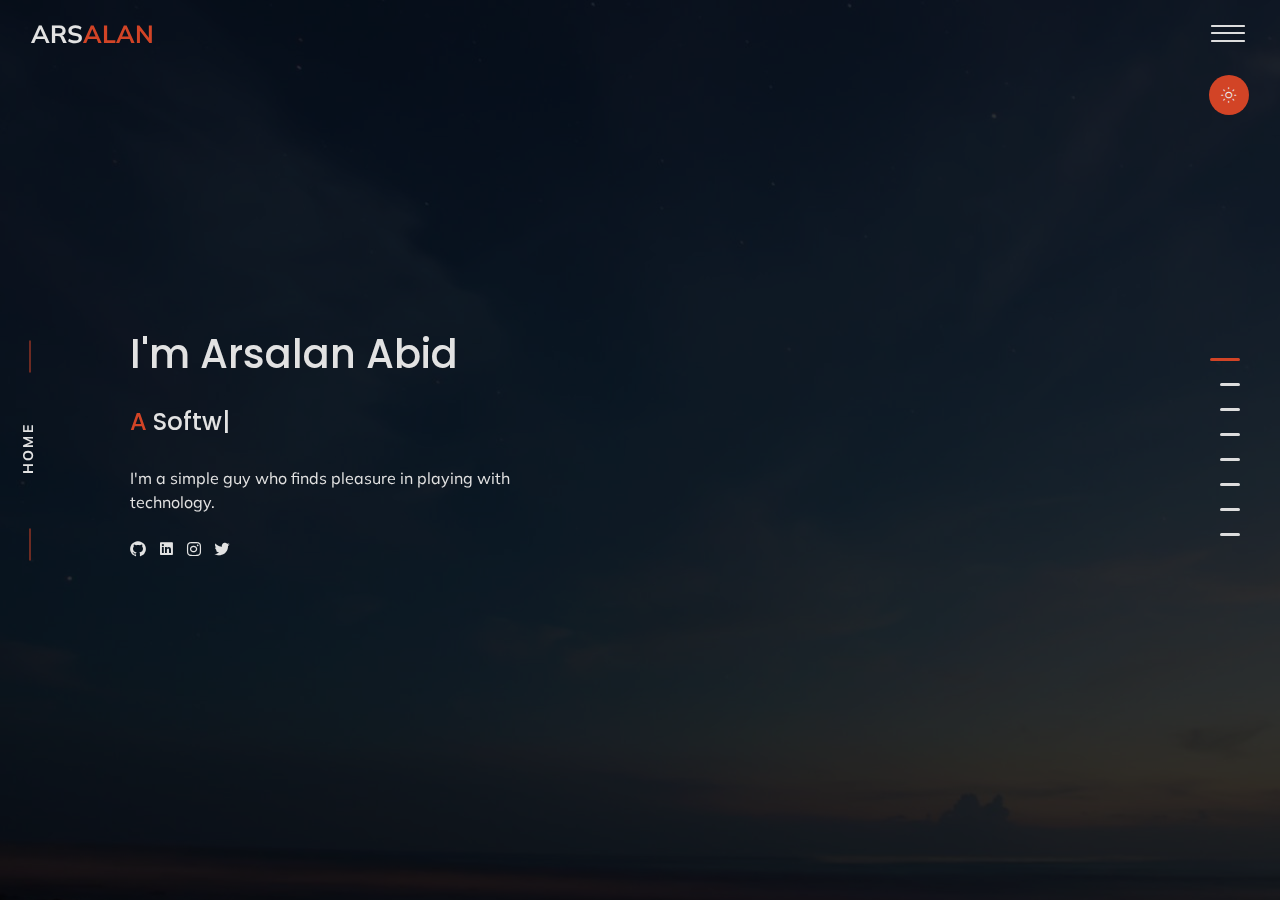
==== commit df656287: "updated skill bar" ====
--- a/htdocs/index.html
+++ b/htdocs/index.html
@@ -286,10 +286,10 @@
                                          <div class="skillbar-bar"></div>
                                          <div class="skill-bar-percent">85%</div>
                                      </div>
-                                     <div class="skillbar clearfix" data-percent="75%">
+                                     <div class="skillbar clearfix" data-percent="85%">
                                          <div class="skillbar-title"><span>JAVA</span></div>
                                          <div class="skillbar-bar"></div>
-                                         <div class="skill-bar-percent">75%</div>
+                                         <div class="skill-bar-percent">85%</div>
                                      </div>
                                      <div class="skillbar clearfix" data-percent="80%">
                                          <div class="skillbar-title"><span>Linux</span></div>
@@ -300,17 +300,17 @@
                              </div>
                              <div class="col-lg-6">
                                 <div class="skill-box pt-4 pt-lg-0 mt-4 mt-lg-0">
-                                    <div class="skillbar clearfix" data-percent="95%">
+                                    <div class="skillbar clearfix" data-percent="75%">
                                         <div class="skillbar-title"><span>Big Data</span></div>
                                         <div class="skillbar-bar"></div>
-                                        <div class="skill-bar-percent">70%</div>
+                                        <div class="skill-bar-percent">75%</div>
                                     </div>
                                     <div class="skillbar clearfix " data-percent="85%">
                                         <div class="skillbar-title"><span>Mobile Application Development</span></div>
                                         <div class="skillbar-bar"></div>
                                         <div class="skill-bar-percent">85%</div>
                                     </div>
-                                    <div class="skillbar clearfix" data-percent="75%">
+                                    <div class="skillbar clearfix" data-percent="90%">
                                         <div class="skillbar-title"><span>Python</span></div>
                                         <div class="skillbar-bar"></div>
                                         <div class="skill-bar-percent">90%</div>
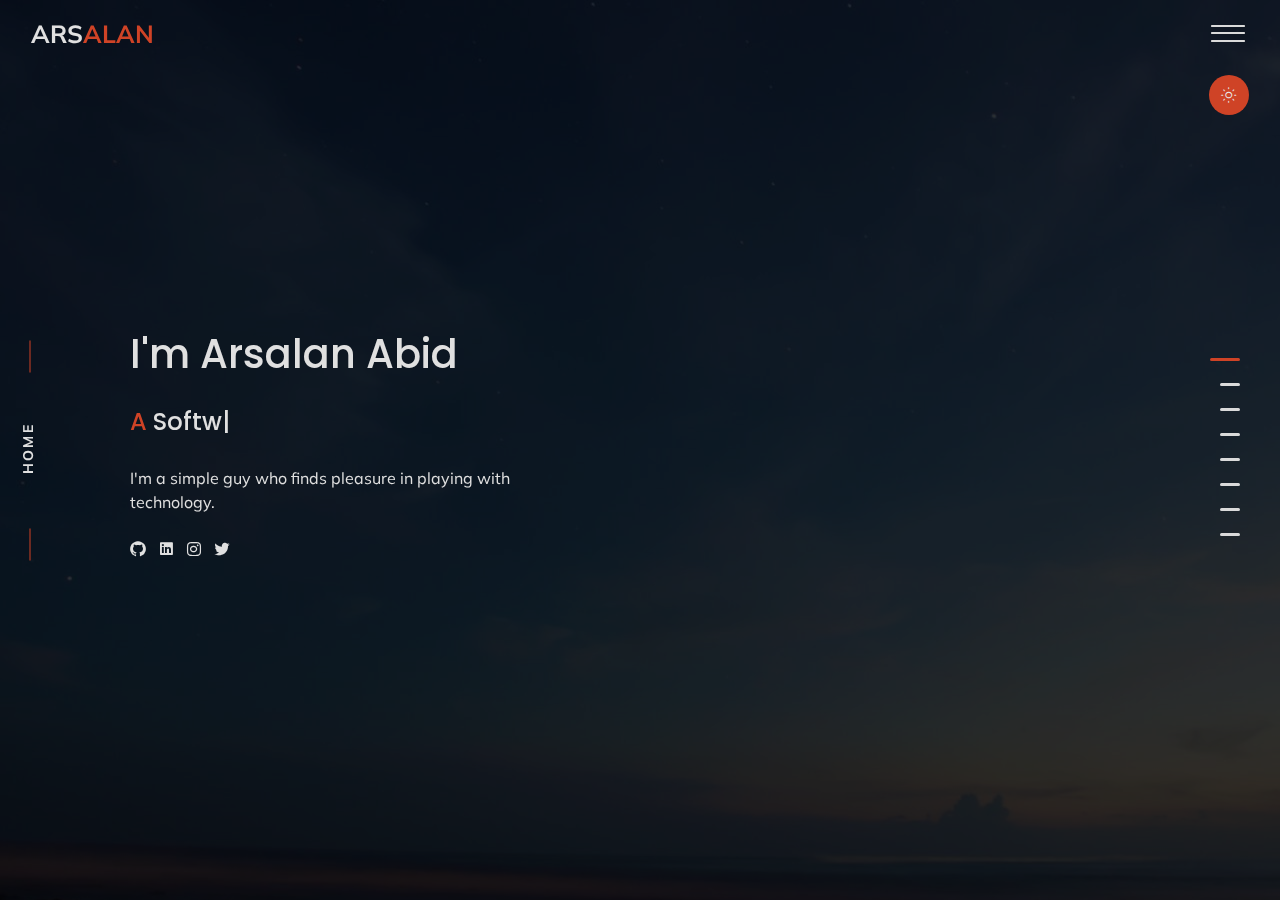
==== commit 51bbf9a7: "updated footer page for last updated" ====
--- a/htdocs/index.html
+++ b/htdocs/index.html
@@ -568,7 +568,7 @@
                                 <div class="col-lg-12">
                                     <div class="text-left">
                                         <h2 class="text-dark">My  <span class="base-color">References</span></h2>
-                                        <p class="text-muted mt-1">What people say about me</p>
+                                        <p class="text-muted mt-1">What people say about me.</p>
                                     </div>
                                 </div>
                             </div>
@@ -662,7 +662,7 @@
                  <div class="container-fluid">
                      <div class="row py-6">
                          <div class="title-small">
-                             <p class="text-dark">Footer</p>
+                             <p class="text-dark">Sep/2023.</p>
                          </div>
                          <div class="text-center m-auto">
                             <p class="text-dark size-sm">ARS<span class="base-color">ALAN</span></p>
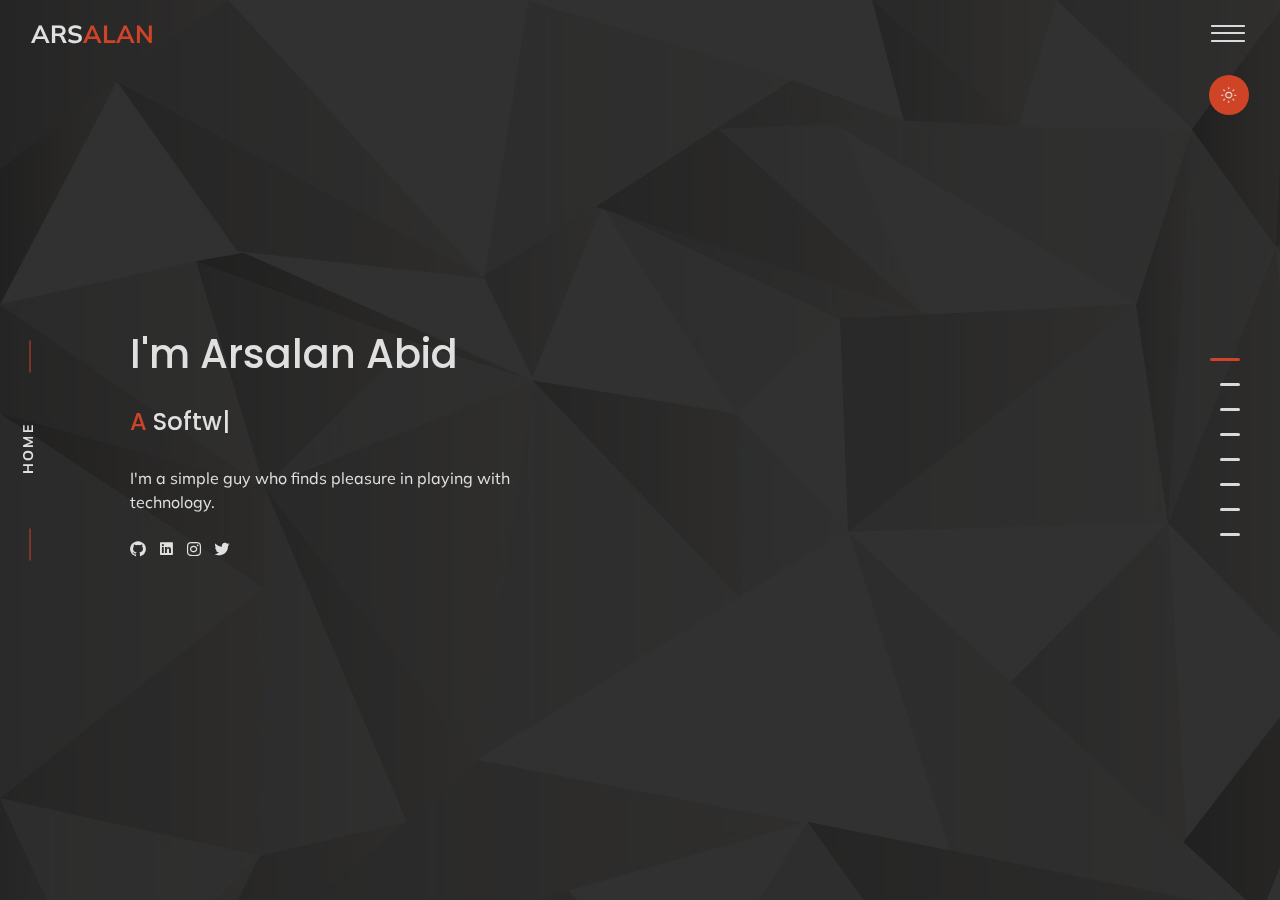
==== commit 047374c0: "updated background image, add closing </div> in portfolio" ====
--- a/htdocs/index.html
+++ b/htdocs/index.html
@@ -40,7 +40,7 @@
              <header>
                 
                 <!--  ARSALAN logo-->
-                <div class="logo-area">
+                 <div class="logo-area">
                      <a href="index.html" class="logo">
                          <span class="size-sm mb-0 font-weight-bold pl-3 text-dark text-left">ARS<span class="base-color">ALAN</span></span>
                      </a>
@@ -551,6 +551,7 @@
                                 </ul>
                             </div>
                         </div>
+                    </div>
                     </div>
                 </div>
             </section>
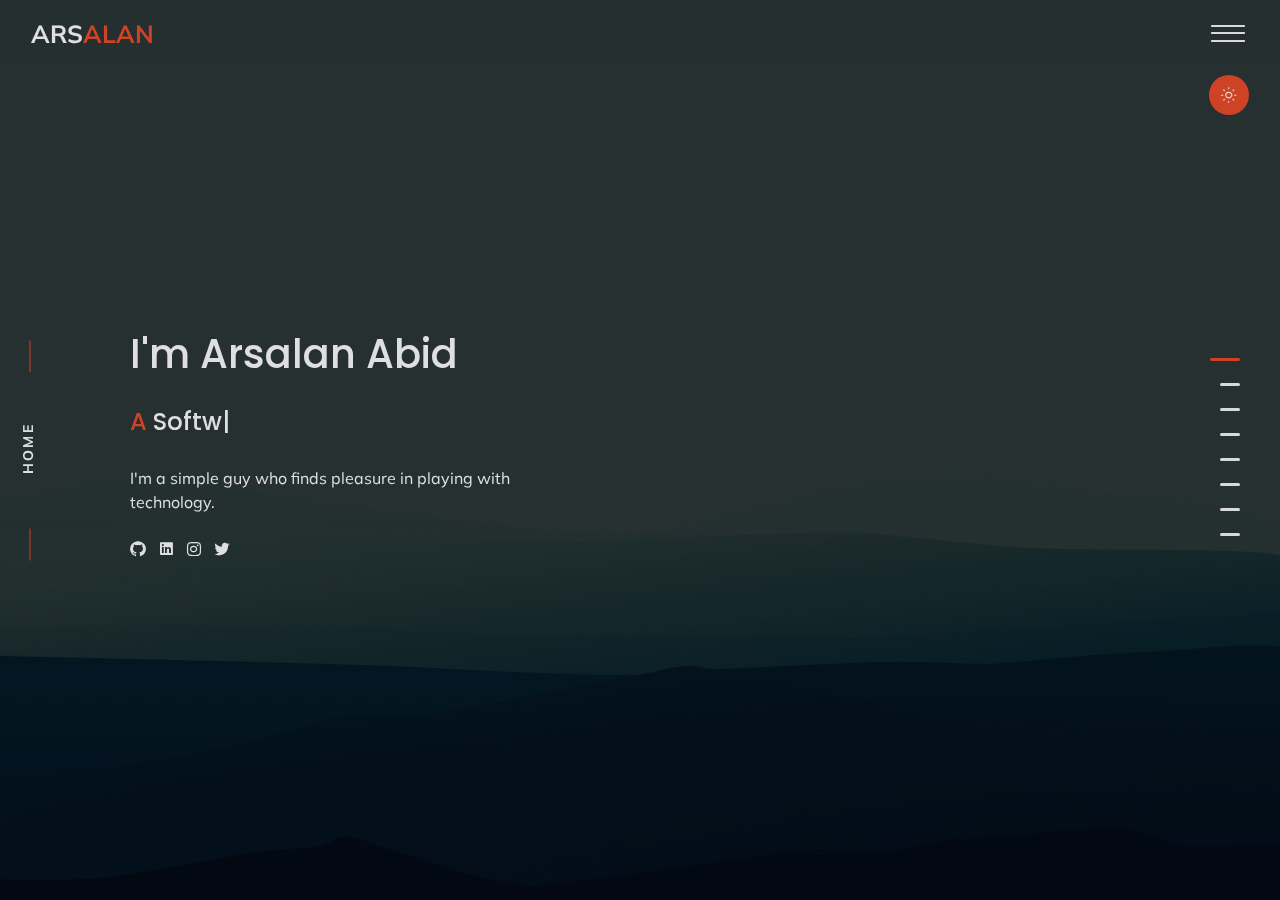
==== commit ee22c140: "updated background image, add p4 anonymous" ====
--- a/htdocs/index.html
+++ b/htdocs/index.html
@@ -608,9 +608,9 @@
                                         <!-- <div class="testimonial-item text-left">
                                             <p class="mb-2 text-muted">" Quote "</p>
                                             <div class="float-left mt-4 mr-3 mr-sm-4">
-                                                <img src="assets/img/p4.jpg" alt="/" class="rounded-circle">
+                                                <img src="assets/img/testimonial/p.jpg" alt="/" class="rounded-circle">
                                             </div>
-                                            <h4 class="float-left mt-5">-Vimali JS, <span class="font-weight-bold">Sathyabama University</span></h4>
+                                            <h4 class="float-left mt-5">-Name, <span class="font-weight-bold">Organisation</span></h4>
                                         </div> -->
                                     </div>
                                 </div>
